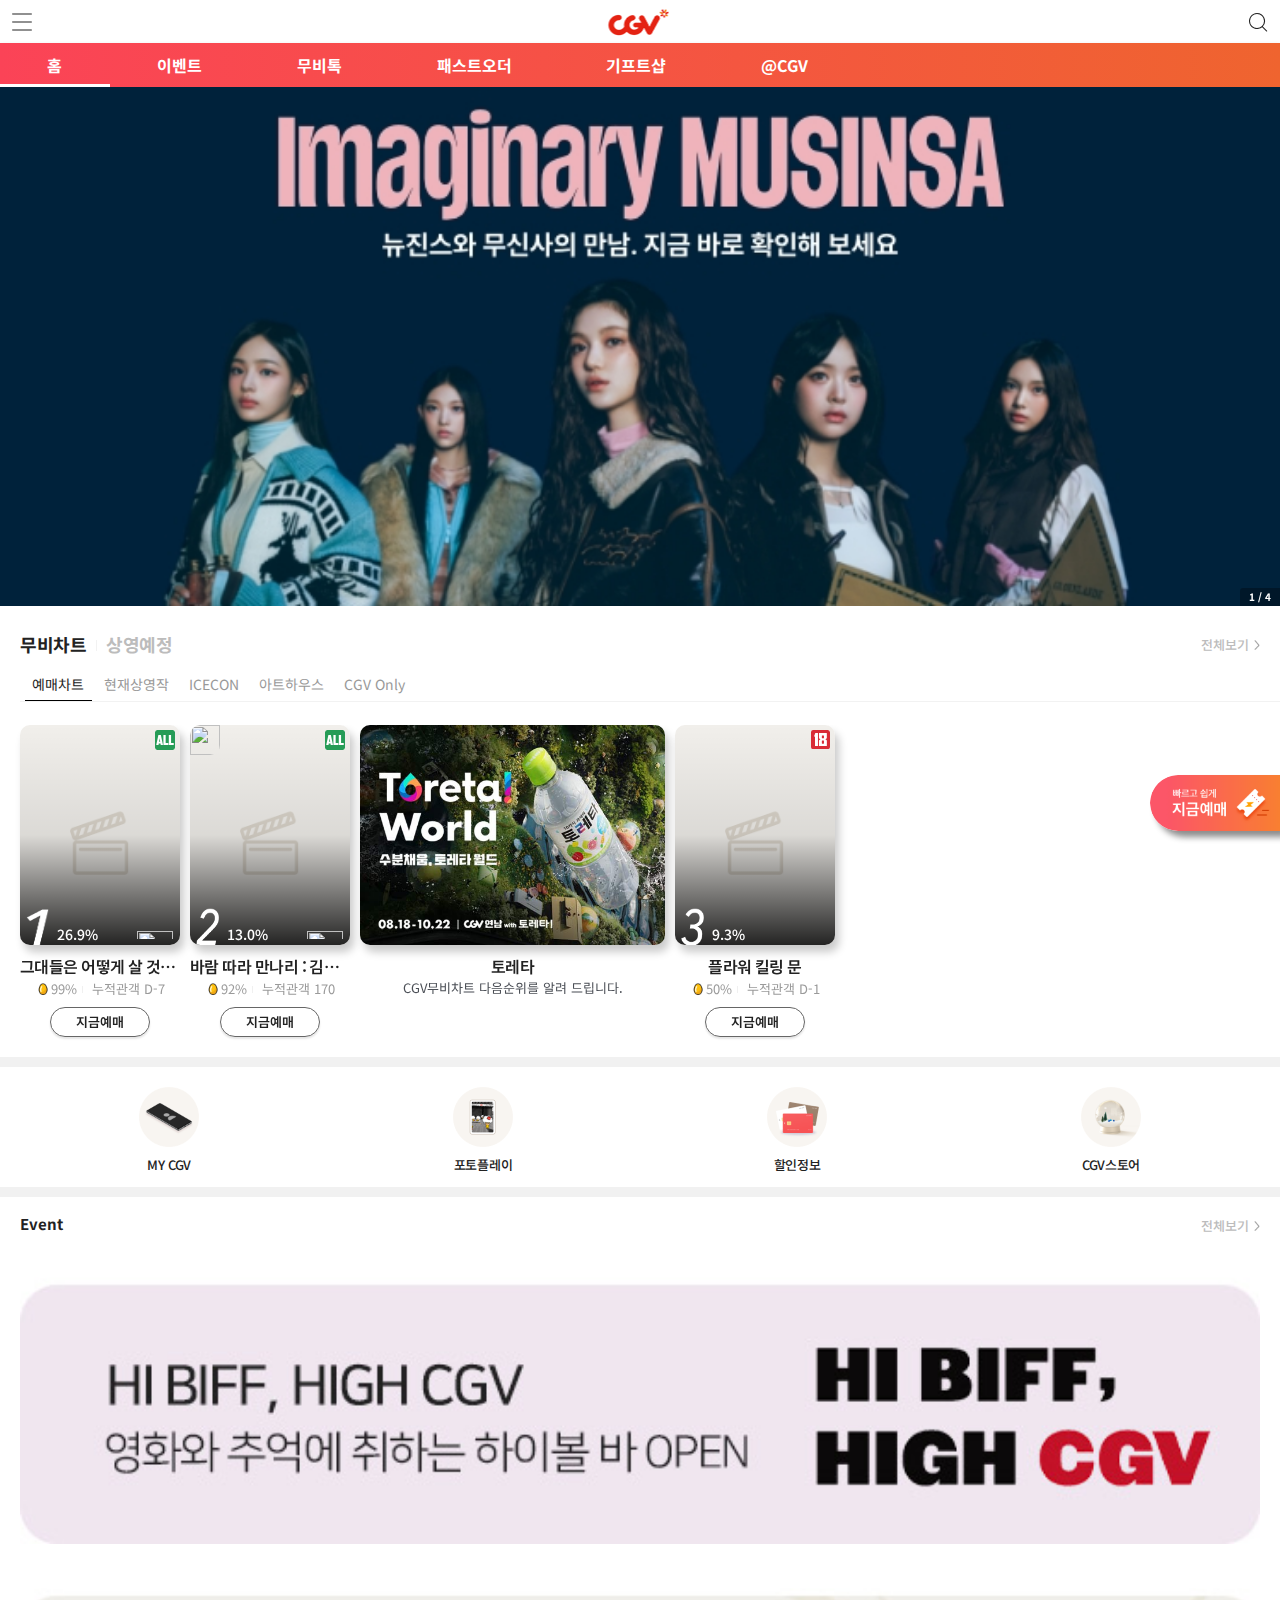
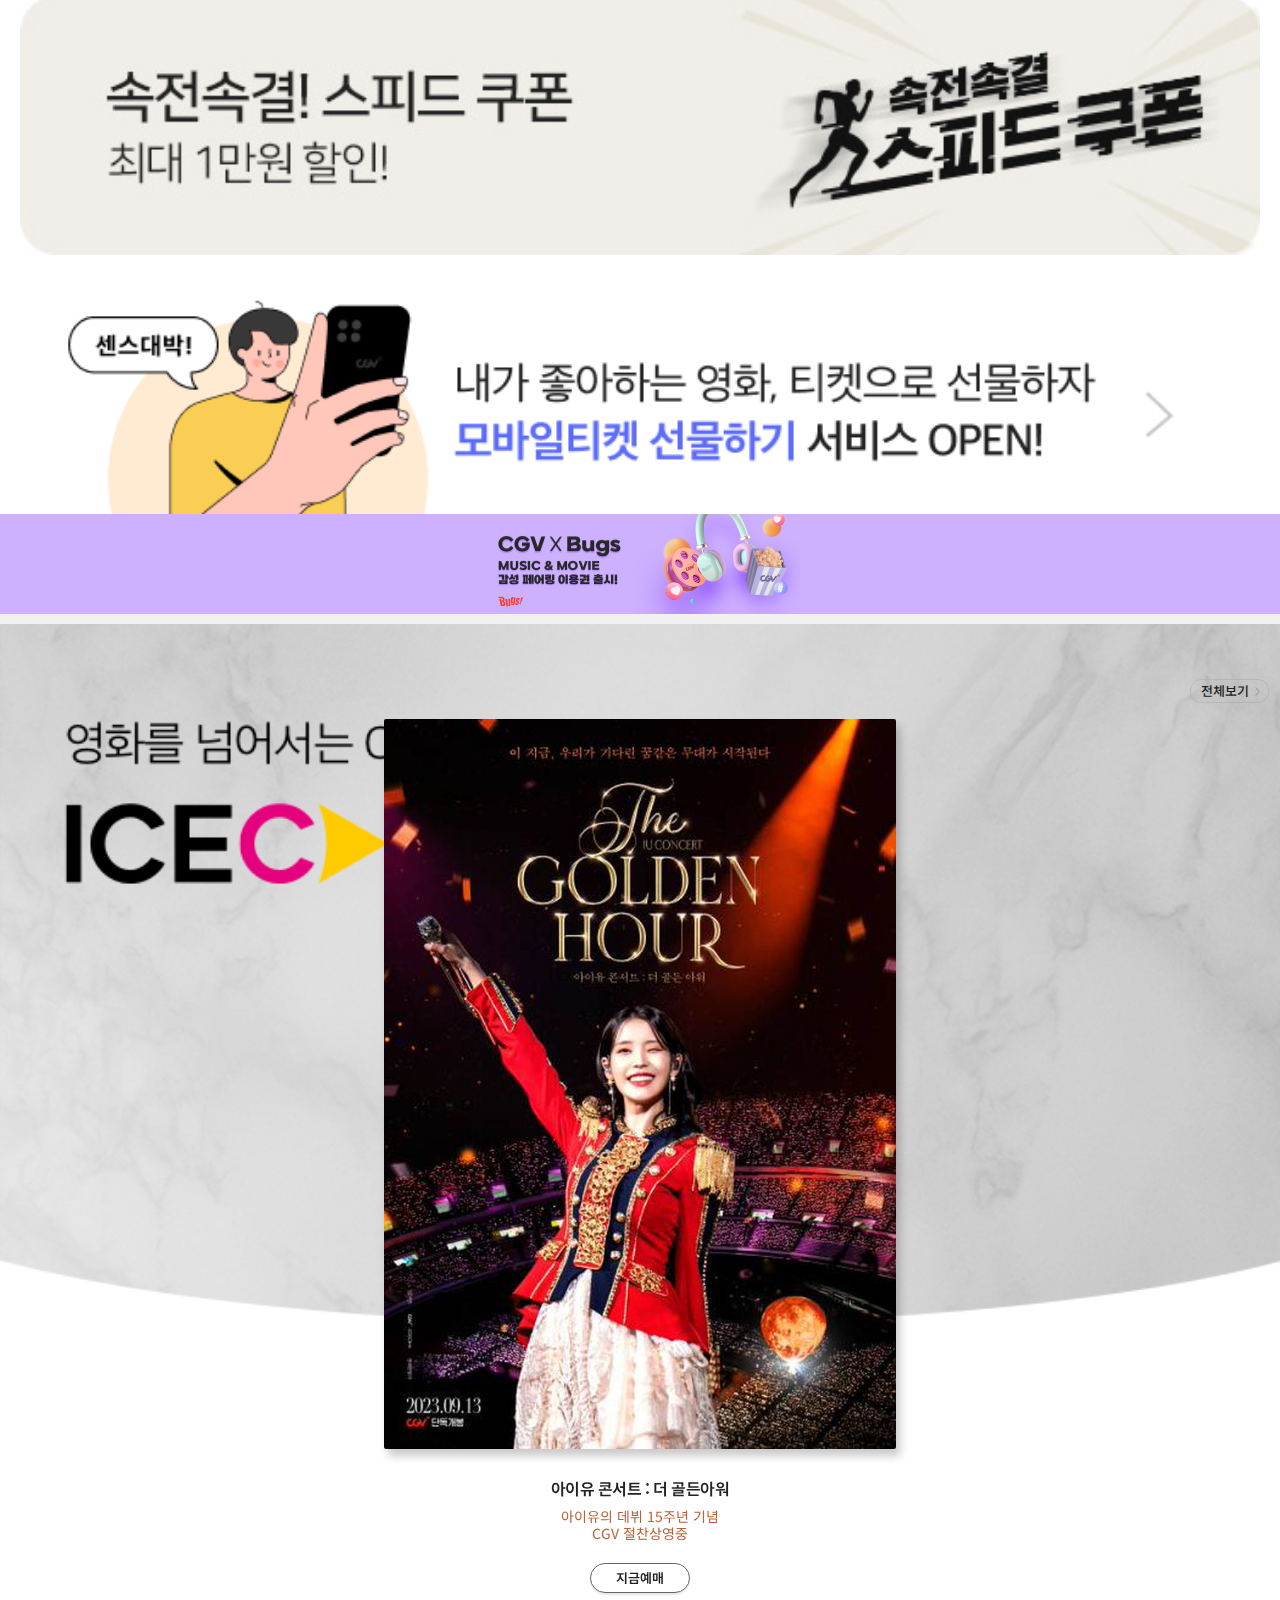
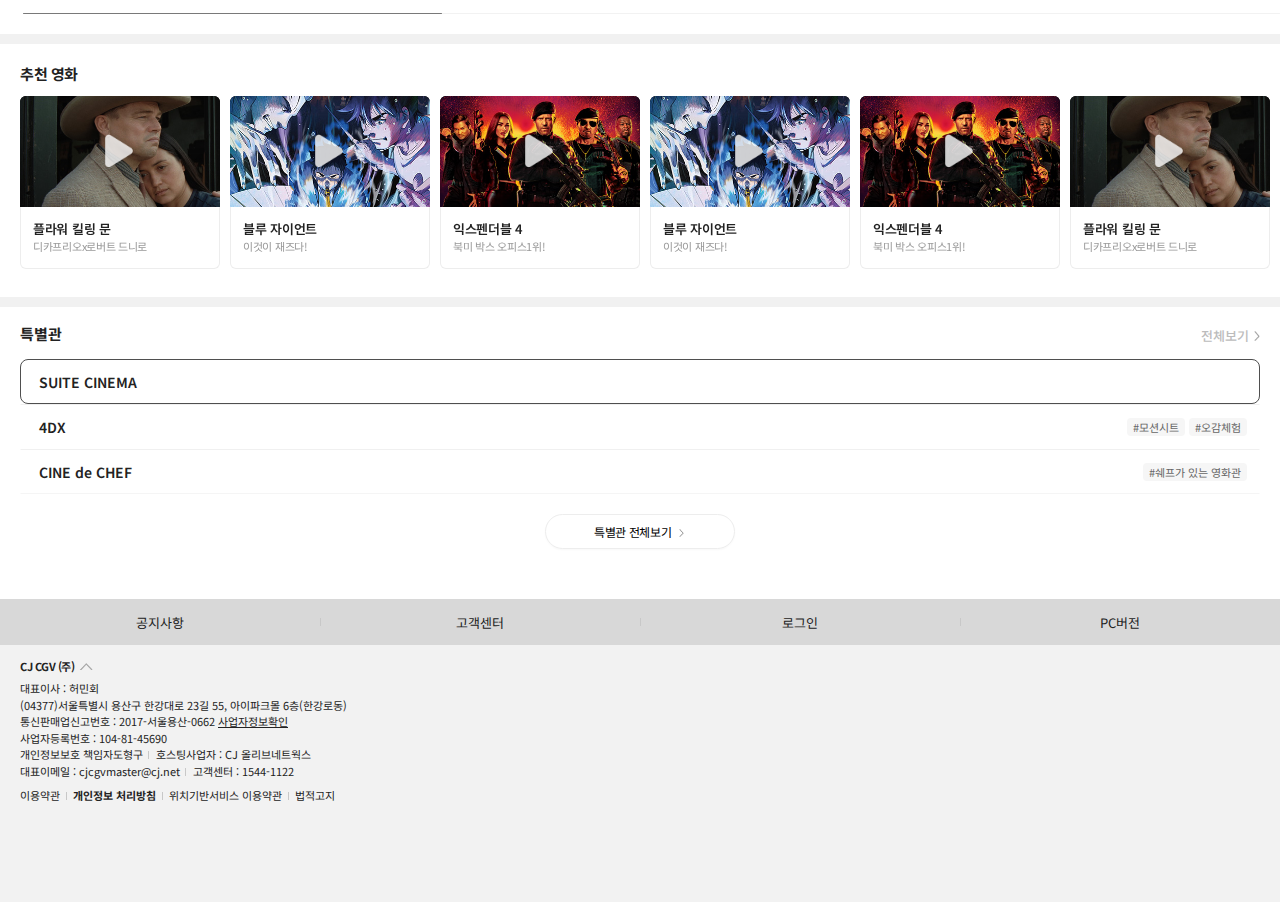
==== index.html @ 438e83b3 "first commit" ====
<!DOCTYPE html>
<html lang="ko">
<head>
  <meta charset="UTF-8">
  <meta name="viewport" content="width=device-width, initial-scale=1.0">
  <title>CGV Mobile</title>
  <link rel="stylesheet" href="./assets/css/style.css">
  <!-- 스와이퍼 -->
  <link rel="stylesheet" href="https://cdn.jsdelivr.net/npm/swiper@10/swiper-bundle.min.css" />
  <script src="https://cdn.jsdelivr.net/npm/swiper@10/swiper-bundle.min.js"></script>

  <!-- 제이쿼리 -->
  <script src="https://code.jquery.com/jquery-3.6.0.min.js"></script>

  <script defer src="./assets/js/main.js"></script>
  <script defer src="./assets/js/data.js"></script>
</head>

<body>
  <header class="header">
    <div class="header-top">
      <h1 class="logo">
        <span class="blind">로고</span>
        <a href="" class="logo-box">
          <div class="logo-img"></div>
        </a>
      </h1>

      <div class="header-icon-wrap">
        <a href="">
          <i class="ic-menu"></i>
        </a>
        <a href="">
          <i class="ic-search"></i>
        </a>
      </div>

    </div>

    <div class="header-bottom">
      <nav class="nav">
        <ul class="nav-list">
          <li class="nav-item on">
            <a href="">홈</a>
          </li>
          <li class="nav-item">
            <a href="">이벤트</a>
          </li>
          <li class="nav-item">
            <a href="">무비톡</a>
          </li>
          <li class="nav-item">
            <a href="">패스트오더</a>
          </li>
          <li class="nav-item">
            <a href="">기프트샵</a>
          </li>
          <li class="nav-item">
            <a href="">@CGV</a>
          </li>
        </ul>
      </nav>
    </div>

    <div class="menu">
      <div class="menu-header">
        <h1 class="logo-wrap">
          <span class="blind">팝업메뉴 로고</span>
          <a href="/">
            <i class="popLogo"></i>
          </a>
        </h1>
        <button class="close">
          <span class="blind">메뉴창 닫기</span>
          <i class="closeBtn"></i>
        </button>
      </div>

      <div class="popup-content-container">
        <ul class="popup-nav-list">
          <li class="popup-nav-item">
            <a href="">
              <img src="./assets/images/pop-nav1.png" alt="">
              <span>예매하기</span>
            </a>
          </li>
          <li class="popup-nav-item">
            <a href="">
              <img src="./assets/images/pop-nav2.png" alt="">
              <span>상영스케줄</span>
            </a>
          </li>
          <li class="popup-nav-item">
            <a href="">
              <img src="./assets/images/pop-nav3.png" alt="">
              <span>패스트오더</span>
            </a>
          </li>
          <li class="popup-nav-item">
            <a href="">
              <img src="./assets/images/pop-nav4.png" alt="">
              <span>모바일티켓</span>
            </a>
          </li>
        </ul>

        <div class="swiper popUp-ad">
          <ul class="swiper-wrapper">
            <li class="swiper-slide">
              <a href="" class="ad1">
                <img src="./assets/images/pop-ad1.jpg" alt="">
              </a>
            </li>
            <li class="swiper-slide">
              <a href="" class="ad2">
                <img src="./assets/images/pop-ad2.jpg" alt="">
              </a>
            </li>
            <li class="swiper-slide">
              <a href="" class="ad3">
                <img src="./assets/images/pop-ad3.jpg" alt="">
              </a>
            </li>
            <li class="swiper-slide">
              <a href="" class="ad4">
                <img src="./assets/images/pop-ad4.jpg" alt="">
              </a>
            </li>
          </ul>
          <div class="swiper-pagination"></div>
        </div>

        <div class="content-container service">
          <h2 class="content-title">서비스</h2>
          <ul class="content-list">
            <li class="content-item">
              <a href="">
                <p>통합검색</p>
              </a>
            </li>
            <li class="content-item">
              <a href="">
                <p>영화</p>
              </a>
            </li>
            <li class="content-item">
              <a href="">
                <p>영화관 찾기</p>
              </a>
            </li>
            <li class="content-item">
              <a href="">
                <p>특별관</p>
              </a>
            </li>
            <li class="content-item">
              <a href="">
                <p>이벤트</p>
              </a>
            </li>
            <li class="content-item">
              <a href="">
                <p>기프트샵</p>
              </a>
            </li>
            <li class="content-item">
              <a href="">
                <p>포토플레이</p>
              </a>
            </li>
            <li class="content-item">
              <a href="">
                <p>클럽서비스</p>
              </a>
            </li>
            <li class="content-item">
              <a href="">
                <p>MOINTS</p>
              </a>
            </li>
            <li class="content-item">
              <a href="">
                <p>무비로그</p>
              </a>
            </li>
            <li class="content-item">
              <a href="">
                <p>My CGV</p>
              </a>
            </li>
          </ul>
        </div>

        <div class="content-container customer">
          <h2 class="content-title">고객문의</h2>
          <ul class="content-list">
            <li class="content-item">
              <a href="">
                <p>고객센터</p>
              </a>
            </li>
            <li class="content-item">
              <a href="">
                <p>상담톡</p>
              </a>
            </li>
            <li class="content-item content-dc">
              <a href="">
                <p>할인정보</p>
              </a>
            </li>
            <li class="content-item">
              <a href="">
                <p>단체/대관문의</p>
              </a>
            </li>

          </ul>
        </div>

        <div class="menu-footer">
          <ul class="menu-foo-list">
            <li class="menu-foo-item">
              <a href="">
                <i class="insta"></i>
              </a>
            </li>
            <li class="menu-foo-item">
              <a href="">
                <i class="facebook"></i>
              </a>
            </li>
            <li class="menu-foo-item">
              <a href="">
                <i class="youtube"></i>
              </a>
            </li>
            <li class="menu-foo-item">
              <a href="">
                <i class="kakaotalk"></i>
              </a>
            </li>
          </ul>

          <a href="" class="menu-fooLogin">
            <span>로그인</span>
          </a>
        </div>
      </div>


    </div>
  </header>

  <main class="main">

    <div class="visual-group">
      <div class="swiper visualSwiper">
        <!-- Additional required wrapper -->
        <div class="swiper-wrapper">
          <!-- Slides -->
          <div class="swiper-slide">
            <a href="" class="visual-link">
              <img src="./assets/images/visual1.jpg" alt="">
            </a>
          </div>
          <div class="swiper-slide">
            <a href="" class="visual-link">
              <img src="./assets/images/visual2.jpg" alt="">
            </a>
          </div>
          <div class="swiper-slide">
            <a href="" class="visual-link">
              <img src="./assets/images/visual3.jpg" alt="">
            </a>
          </div>
          <div class="swiper-slide">
            <a href="" class="visual-link">
              <img src="./assets/images/visual4.jpg" alt="">
            </a>
          </div>

        </div>
        <div class="swiper-pagination"></div>

      </div>
    </div>

    <section class="sc-chart">
      <h2 class="chart-title">
        <div class="title-wrap">
          <div data-container="#container-movie" class="name active">무비차트</div>
          <div data-container="#container-soon" class="name comingsoon">상영예정</div>
        </div>

        <div class="all-view">
          <a href="">전체보기</a>
        </div>
      </h2>

      <div class="chart-container">
        <!-- 무비차트  -->
        <div id="container-movie" class="container-chart active">
          <div class="hash-group">
            <ul class="hash-list">
              <li data-list="booking" class="hash-item active">
                <a href="">예매차트</a>
              </li>
              <li data-list="current" class="hash-item">
                <a href="">현재상영작</a>
              </li>
              <li data-list="iceCon"  class="hash-item">
                <a href="">ICECON</a>
              </li>
              <li data-list="artHouse" class="hash-item">
                <a href="">아트하우스</a>
              </li>
              <li data-list="cgvOnly" class="hash-item">
                <a href="">CGV Only</a>
              </li>
            </ul>
          </div>

          <div class="swiper content-group">
            <ul id="booking" class="swiper-wrapper content-list active">
              <li class="swiper-slide content-item">
                <div class="movie-poster">
                  <a href="">
                    <div class="onlyage-wrap">
                      <div class="only-box">
                        <img src="./assets/images/only.png" alt="">
                      </div>
                      <div class="screen-type">
                        <img src="./assets/images/screentype2.png" alt="">
                      </div>
                      <i class="age ageAll">
                        <span class="blind">
                          12세관람가
                        </span>
                      </i>
                    </div>

                    <img src="./assets/images/movie4.jpg" alt="">

                    <span class="ranking">
                      <span class="rank-img">
                        <img src="./assets/images/ranknum1.png" alt="">
                      </span>
                      <span class="per">5.7%</span>
                    </span>
                  </a>
                </div>
                <p class="movie-title">
                  그대들은 어떻게 살 것인가
                </p>
                <div class="accrue-wrap">
                  <div class="egg-box">
                    <span class="egg-state">81%</span>
                  </div>
                  <span class="accrue">
                    <span class="accrue-num">1,743</span>
                  </span>
                </div>
                <div class="reserve-btnBox">
                  <a href="">지금예매</a>
                </div>
              </li>
              <li class="swiper-slide content-item">
                <div class="movie-poster">
                  <a href="">
                    <div class="onlyage-wrap">
                      <div class="only-box">
                        <img src="./assets/images/only.png" alt="">
                      </div>
                      <div class="screen-type">
                        <img src="./assets/images/screentype2.png" alt="">
                      </div>
                      <i class="age ageAll">
                        <span class="blind">
                          12세관람가
                        </span>
                      </i>
                    </div>
                    <img src="./assets/images/movie1.jpg" alt="">
                    <span class="ranking">
                      <span class="per">5.7%</span>
                    </span>
                  </a>
                </div>
                <p class="movie-title">
                  크리에이터
                </p>
                <div class="accrue-wrap">
                  <div class="egg-box">
                    <span class="egg-state">81%</span>
                  </div>
                  <span class="accrue">
                    <span class="accrue-num">1,743</span>
                  </span>
                </div>
                <div class="reserve-btnBox">
                  <a href="">지금예매</a>
                </div>
              </li>
              <li class="swiper-slide content-ad">
                <div class="con-img-wrap">
                  <a href="">
                    <img src="./assets/images/chart-ad1.jpg" alt="">
                  </a>
                </div>
                <strong>토레타</strong>
                <span>CGV무비차트 다음순위를 알려 드립니다.</span>
              </li>
              <li class="swiper-slide content-item">
                <div class="movie-poster">
                  <a href="">
                    <div class="onlyage-wrap">
                      <div class="only-box">
                        <img src="./assets/images/only.png" alt="">
                      </div>
                      <div class="screen-type">
                        <img src="./assets/images/screentype2.png" alt="">
                      </div>
                      <i class="age age12">
                        <span class="blind">
                          12세관람가
                        </span>
                      </i>
                    </div>
                    <img src="./assets/images/movie2.jpg" alt="">
                    <span class="ranking">
                      <span class="per">23.2%</span>
                    </span>
                  </a>
                </div>
                <p class="movie-title">
                  여름을 향한 터널, 이별의 출구
                </p>
                <div class="accrue-wrap">
                  <div class="egg-box">
                    <span class="egg-state">88%</span>
                  </div>
                  <span class="accrue">
                    <span class="accrue-num">8.9만</span>
                  </span>
                </div>
                <div class="reserve-btnBox">
                  <a href="">지금예매</a>
                </div>
              </li>
              <li class="swiper-slide content-item">
                <div class="movie-poster">
                  <a href="">
                    <div class="onlyage-wrap">
                      <div class="only-box">
                        <img src="./assets/images/only.png" alt="">
                      </div>
                      <div class="screen-type">
                        <img src="./assets/images/screentype2.png" alt="">
                      </div>
                      <i class="age ageAll">
                        <span class="blind">
                          전체관람가
                        </span>
                      </i>
                    </div>
                    <img src="./assets/images/movie4.jpg" alt="">
                    <span class="ranking">
                      <span class="per">5.7%</span>
                    </span>
                  </a>
                </div>
                <p class="movie-title">
                  그대들은 어떻게 살 것인가
                </p>
                <div class="accrue-wrap">
                  <div class="egg-box">
                    <span class="egg-state">81%</span>
                  </div>
                  <span class="accrue">
                    <span class="accrue-num">1,743</span>
                  </span>
                </div>
                <div class="reserve-btnBox">
                  <a href="">지금예매</a>
                </div>
              </li>
              <li class="swiper-slide content-ad">
                <div class="con-img-wrap">
                  <a href="">
                    <img src="./assets/images/chart-ad2.jpg" alt="">
                  </a>
                </div>
                <strong>블루 자이언트</strong>
                <span>CGV무비차트 다음순위를 알려 드립니다.</span>
              </li>
            </ul>
            <!-- <ul id="current" class="swiper-wrapper content-list">
              <li class="swiper-slide content-item">
                <div class="movie-poster">
                  <a href="">
                    <div class="onlyage-wrap">
                      <div class="only-box">
                        <img src="./assets/images/only.png" alt="">
                      </div>
                      <div class="screen-type">
                        <img src="./assets/images/screentype2.png" alt="">
                      </div>
                      <i class="age age12">
                        <span class="blind">
                          12세관람가
                        </span>
                      </i>
                    </div>
                    <img src="./assets/images/movie1.jpg" alt="">
                    <span class="ranking">
                      <span class="per">33.2%</span>
                    </span>
                  </a>
                </div>
                <p class="movie-title">
                  크리에이터
                </p>
                <div class="accrue-wrap">
                  <div class="egg-box">
                    <span class="egg-state">81%</span>
                  </div>
                  <span class="accrue">
                    <span class="accrue-num">1,743</span>
                  </span>
                </div>
                <div class="reserve-btnBox">
                  <a href="">지금예매</a>
                </div>
              </li>
              <li class="swiper-slide content-item">
                <div class="movie-poster">
                  <a href="">
                    <div class="onlyage-wrap">
                      <div class="only-box">
                        <img src="./assets/images/only.png" alt="">
                      </div>
                      <div class="screen-type">
                        <img src="./assets/images/screentype2.png" alt="">
                      </div>
                      <i class="age age12">
                        <span class="blind">
                          12세관람가
                        </span>
                      </i>
                    </div>
                    <img src="./assets/images/movie2.jpg" alt="">
                    <span class="ranking">
                      <span class="per">23.2%</span>
                    </span>
                  </a>
                </div>
                <p class="movie-title">
                  여름을 향한 터널, 이별의 출구
                </p>
                <div class="accrue-wrap">
                  <div class="egg-box">
                    <span class="egg-state">88%</span>
                  </div>
                  <span class="accrue">
                    <span class="accrue-num">8.9만</span>
                  </span>
                </div>
                <div class="reserve-btnBox">
                  <a href="">지금예매</a>
                </div>
              </li>
              <li class="swiper-slide content-item">
                <div class="movie-poster">
                  <a href="">
                    <div class="onlyage-wrap">
                      <div class="only-box">
                        <img src="./assets/images/only.png" alt="">
                      </div>
                      <div class="screen-type">
                        <img src="./assets/images/screentype1.png" alt="">
                      </div>
                      <i class="age age18">
                        <span class="blind">
                          18세관람가
                        </span>
                      </i>
                    </div>
                    <img src="./assets/images/movie3.jpg" alt="">
                    <span class="ranking">
                      <span class="per">10.2%</span>
                    </span>
                  </a>
                </div>
                <p class="movie-title">
                  익스펜더블 4
                </p>
                <div class="accrue-wrap">
                  <div class="egg-box">
                    <span class="egg-state">81%</span>
                  </div>
                  <span class="accrue">
                    <span class="accrue-num">590</span>
                  </span>
                </div>
                <div class="reserve-btnBox">
                  <a href="">지금예매</a>
                </div>
              </li>
              <li class="swiper-slide content-item">
                <div class="movie-poster">
                  <a href="">
                    <div class="onlyage-wrap">
                      <div class="only-box">
                        <img src="./assets/images/only.png" alt="">
                      </div>
                      <div class="screen-type">
                        <img src="./assets/images/screentype2.png" alt="">
                      </div>
                      <i class="age ageAll">
                        <span class="blind">
                          12세관람가
                        </span>
                      </i>
                    </div>
                    <img src="./assets/images/movie4.jpg" alt="">
                    <span class="ranking">
                      <span class="per">5.7%</span>
                    </span>
                  </a>
                </div>
                <p class="movie-title">
                  그대들은 어떻게 살 것인가
                </p>
                <div class="accrue-wrap">
                  <div class="egg-box">
                    <span class="egg-state">81%</span>
                  </div>
                  <span class="accrue">
                    <span class="accrue-num">1,743</span>
                  </span>
                </div>
                <div class="reserve-btnBox">
                  <a href="">지금예매</a>
                </div>
              </li>
              <li class="swiper-slide content-item">
                <div class="movie-poster">
                  <a href="">
                    <div class="onlyage-wrap">
                      <div class="only-box">
                        <img src="./assets/images/only.png" alt="">
                      </div>
                      <div class="screen-type">
                        <img src="./assets/images/screentype2.png" alt="">
                      </div>
                      <i class="age age12">
                        <span class="blind">
                          12세관람가
                        </span>
                      </i>
                    </div>
                    <img src="./assets/images/movie1.jpg" alt="">
                    <span class="ranking">
                      <span class="per">33.2%</span>
                    </span>
                  </a>
                </div>
                <p class="movie-title">
                  크리에이터
                </p>
                <div class="accrue-wrap">
                  <div class="egg-box">
                    <span class="egg-state">81%</span>
                  </div>
                  <span class="accrue">
                    <span class="accrue-num">1,743</span>
                  </span>
                </div>
                <div class="reserve-btnBox">
                  <a href="">지금예매</a>
                </div>
              </li>
            </ul> -->
          </div>
        </div>

        <!-- 상영예정 -->
        <div id="container-soon" class="container-soon">
          <div class="hash-group">
            <ul class="hash-list">
              <li data-list="#opening" class="hash-item active">
                <a href="">개봉일순</a>
              </li>
              <li data-list="#booking-rate" class="hash-item">
                <a href="">예매율순</a>
              </li>
            </ul>
          </div>
          <div class="content-group">
            <ul id="opening" class="content-list active">

              <li class="content-ad">
                <div class="con-img-wrap">
                  <a href="">
                    <img src="./assets/images/opening1.jpg" alt="">
                  </a>
                </div>
                <strong>
                  <오픈 더 도어>
                </strong>
                <span>
                  7년 전, 한인 세탁소 살인 사건 들어봤어?
                  <br>
                  목격자도 범인도 없던 그 사건 말이야"
                </span>
              </li>
              <li class="content-item">
                <div class="movie-poster">
                  <a href="">
                    <div class="onlyage-wrap">
                      <div class="only-box">
                        <img src="./assets/images/only.png" alt="">
                      </div>
                      <div class="screen-type">
                        <img src="./assets/images/screentype2.png" alt="">
                      </div>
                      <i class="age age12">
                        <span class="blind">
                          12세관람가
                        </span>
                      </i>
                    </div>
                    <img src="./assets/images/movie5.jpg" alt="">
                    <span class="ranking">
                      <span class="per">0.4%</span>
                    </span>
                  </a>
                </div>
                <p class="movie-title">
                  블루 자이언트
                </p>
                <div class="accrue-group">
                  <div class="egg-wrap">
                    <div class="egg-box">
                      <span class="egg-state">81%</span>
                    </div>
                  </div>
                  <span class="accrue">
                    <span class="accrue-num dDay">D-5</span>
                  </span>
                </div>
                <div class="reserve-btnBox">
                  <a href="">지금예매</a>
                </div>
              </li>
            </ul>
            <ul id="booking-rate" class="content-list">
              <li class="content-item">
                <div class="movie-poster">
                  <a href="">
                    <div class="onlyage-wrap">
                      <div class="only-box">
                        <img src="./assets/images/only.png" alt="">
                      </div>
                      <div class="screen-type">
                        <img src="./assets/images/screentype2.png" alt="">
                      </div>
                      <i class="age age12">
                        <span class="blind">
                          12세관람가
                        </span>
                      </i>
                    </div>
                    <img src="./assets/images/movie1.jpg" alt="">
                    <span class="ranking">
                      <span class="per">33.2%</span>
                    </span>
                  </a>
                </div>
                <p class="movie-title">
                  크리에이터
                </p>
                <div class="accrue-wrap">
                  <div class="egg-box">
                    <span class="egg-state">81%</span>
                  </div>
                  <span class="accrue">
                    <span class="accrue-num">1,743</span>
                  </span>
                </div>
                <div class="reserve-btnBox">
                  <a href="">지금예매</a>
                </div>
              </li>
              <li class="content-item">
                <div class="movie-poster">
                  <a href="">
                    <div class="onlyage-wrap">
                      <div class="only-box">
                        <img src="./assets/images/only.png" alt="">
                      </div>
                      <div class="screen-type">
                        <img src="./assets/images/screentype2.png" alt="">
                      </div>
                      <i class="age age12">
                        <span class="blind">
                          12세관람가
                        </span>
                      </i>
                    </div>
                    <img src="./assets/images/movie2.jpg" alt="">
                    <span class="ranking">
                      <span class="per">23.2%</span>
                    </span>
                  </a>
                </div>
                <p class="movie-title">
                  여름을 향한 터널, 이별의 출구
                </p>
                <div class="accrue-wrap">
                  <div class="egg-box">
                    <span class="egg-state">88%</span>
                  </div>
                  <span class="accrue">
                    <span class="accrue-num">8.9만</span>
                  </span>
                </div>
                <div class="reserve-btnBox">
                  <a href="">지금예매</a>
                </div>
              </li>
              <li class="content-item">
                <div class="movie-poster">
                  <a href="">
                    <div class="onlyage-wrap">
                      <div class="only-box">
                        <img src="./assets/images/only.png" alt="">
                      </div>
                      <div class="screen-type">
                        <img src="./assets/images/screentype1.png" alt="">
                      </div>
                      <i class="age age18">
                        <span class="blind">
                          18세관람가
                        </span>
                      </i>
                    </div>
                    <img src="./assets/images/movie3.jpg" alt="">
                    <span class="ranking">
                      <span class="per">10.2%</span>
                    </span>
                  </a>
                </div>
                <p class="movie-title">
                  익스펜더블 4
                </p>
                <div class="accrue-wrap">
                  <div class="egg-box">
                    <span class="egg-state">81%</span>
                  </div>
                  <span class="accrue">
                    <span class="accrue-num">590</span>
                  </span>
                </div>
                <div class="reserve-btnBox">
                  <a href="">지금예매</a>
                </div>
              </li>
              <li class="content-item">
                <div class="movie-poster">
                  <a href="">
                    <div class="onlyage-wrap">
                      <div class="only-box">
                        <img src="./assets/images/only.png" alt="">
                      </div>
                      <div class="screen-type">
                        <img src="./assets/images/screentype2.png" alt="">
                      </div>
                      <i class="age ageAll">
                        <span class="blind">
                          12세관람가
                        </span>
                      </i>
                    </div>
                    <img src="./assets/images/movie4.jpg" alt="">
                    <span class="ranking">
                      <span class="per">5.7%</span>
                    </span>
                  </a>
                </div>
                <p class="movie-title">
                  그대들은 어떻게 살 것인가
                </p>
                <div class="accrue-wrap">
                  <div class="egg-box">
                    <span class="egg-state">81%</span>
                  </div>
                  <span class="accrue">
                    <span class="accrue-num">1,743</span>
                  </span>
                </div>
                <div class="reserve-btnBox">
                  <a href="">지금예매</a>
                </div>
              </li>
              <li class="content-item">
                <div class="movie-poster">
                  <a href="">
                    <div class="onlyage-wrap">
                      <div class="only-box">
                        <img src="./assets/images/only.png" alt="">
                      </div>
                      <div class="screen-type">
                        <img src="./assets/images/screentype2.png" alt="">
                      </div>
                      <i class="age age12">
                        <span class="blind">
                          12세관람가
                        </span>
                      </i>
                    </div>
                    <img src="./assets/images/movie1.jpg" alt="">
                    <span class="ranking">
                      <span class="per">33.2%</span>
                    </span>
                  </a>
                </div>
                <p class="movie-title">
                  크리에이터
                </p>
                <div class="accrue-wrap">
                  <div class="egg-box">
                    <span class="egg-state">81%</span>
                  </div>
                  <span class="accrue">
                    <span class="accrue-num">1,743</span>
                  </span>
                </div>
                <div class="reserve-btnBox">
                  <a href="">지금예매</a>
                </div>
              </li>
            </ul>
          </div>
        </div>

      </div>


    </section>

    <section class="sc-menu">
      <ul class="menu-wrap">
        <li data-text="MY CGV" class="menu-list">
          <a href="" class="menu-item">
            <div class="img-box">
              <img src="./assets/images/my-cgv.png" alt="">
            </div>
          </a>
        </li>
        <li data-text="포토플레이" class="menu-list">
          <a href="" class="menu-item">
            <div class="img-box">
              <img src="./assets/images/photo-play.png" alt="">
            </div>
          </a>
        </li>
        <li data-text="할인정보" class="menu-list">
          <a href="" class="menu-item">
            <div class="img-box">
              <img src="./assets/images/DC-info.png" alt="">
            </div>
          </a>
        </li>
        <li data-text="CGV스토어" class="menu-list">
          <a href="" class="menu-item">
            <div class="img-box">
              <img src="./assets/images/cgv-store.png" alt="">
            </div>
          </a>
        </li>
      </ul>
    </section>

    <section class="sc-event">
      <h2 class="event-title">
        Event
        <div class="all-view">
          <a href="">전체보기</a>
        </div>
      </h2>

      <div class="banners">
        <a href="">
          <img src="./assets/images/eventbanner1.jpg" alt="">
        </a>
        <a href="">
          <img src="./assets/images/eventbanner2.jpg" alt="">
        </a>
      </div>
    </section>

    <article class="ad-wrap">
      <a href="">
        <img src="./assets/images/ad1.png" alt="">
      </a>
    </article>

    <article class="promotion-wrap">
      <a href="">
        <img src="./assets/images/promotion.jpg" alt="">
      </a>
    </article>

    <section class="sc-icecon">
      <div class="icecon-top">
        <div class="totalview-wrap">
          <a href="">
            전체보기
          </a>
        </div>
      </div>

      <div class="swiper iceSwiper">
        <ul class="swiper-wrapper">
          <li class="swiper-slide">
            <a href="">
              <div class="poster-wrap">
                <img src="./assets/images/icecon1.jpg" alt="">
              </div>

              <div class="text-group">
                <strong>아이유 콘서트 : 더 골든아워</strong>
                <span>
                  아이유의 데뷔 15주년 기념
                  <br>
                  CGV 절찬상영중
                </span>
              </div>
            </a>

            <div class="reserve-btnBox">
              <a href="">지금예매</a>
            </div>

          </li>

          <li class="swiper-slide">
            <a href="">
              <div class="poster-wrap">
                <img src="./assets/images/icecon2.jpg" alt="">
              </div>

              <div class="text-group">
                <strong>[사이다경제]금융 교육의 시작, 온 가족 경제독립</strong>
                <span>
                  모두가 선한 부자가 되기를 바라는 마음으로 강연을 진행합니다.
                </span>
              </div>
            </a>

            <div class="reserve-btnBox">
              <a href="">지금예매</a>
            </div>

          </li>

          <li class="swiper-slide">
            <a href="">
              <div class="poster-wrap">
                <img src="./assets/images/icecon3.jpg" alt="">
              </div>

              <div class="text-group">
                <strong>비더원 : 비퍼스트 더 무비</strong>
                <span>
                  일본 보이 그룹 비퍼스트 공연실황
                  <br>
                  SCREENX 국내 개봉!
                </span>
              </div>
            </a>

            <div class="reserve-btnBox">
              <a href="">지금예매</a>
            </div>

          </li>

        </ul>
        <div class="swiper-scrollbar"></div>
      </div>


    </section>

    <section class="swiper sc-recommend">
      <h2 class="recommend-title">
        추천 영화
      </h2>

      <ul class="swiper-wrapper recommend-list">
        <li class="swiper-slide recommend-item">
          <div class="recommend-content">
            <video src="" data-src="" controlslist="nodownload" preload="none" playsinline="" webkit-playsinline=""
              class="recommend-video">
              <source
                src="https://ad.cgv.co.kr/click/CGV/CGV_201401/mobile@201511_Web_Selection?ads_id=50257&amp;creative_id=74169&amp;click_id=94872&amp;content_series=&amp;event="
                type="video/mp4">
            </video>
            <img src="./assets/images/recommend1.jpg" alt="">
            <a href="" class="recommend-playBtn">
              재생
            </a>
          </div>

          <a href="" class="recommend-name">
            <strong>플라워 킬링 문</strong>
            <span>디카프리오x로버트 드니로</span>
          </a>
        </li>

        <li class="swiper-slide recommend-item">
          <div class="recommend-content">
            <video src="" data-src="" controlslist="nodownload" preload="none" playsinline="" webkit-playsinline=""
              class="recommend-video">
              <source
                src="https://ad.cgv.co.kr/click/CGV/CGV_201401/mobile@201511_Web_Selection?ads_id=50115&amp;creative_id=73647&amp;click_id=94308&amp;content_series=&amp;event="
                type="video/mp4">
            </video>
            <img src="./assets/images/recommend2.jpg" alt="">
            <a href="" class="recommend-playBtn">
              재생
            </a>
          </div>

          <a href="" class="recommend-name">
            <strong>블루 자이언트</strong>
            <span>이것이 재즈다!</span>
          </a>
        </li>

        <li class="swiper-slide recommend-item">
          <div class="recommend-content">
            <video src="" data-src="" controlslist="nodownload" preload="none" playsinline="" webkit-playsinline=""
              class="recommend-video">
              <source
                src="https://ad.cgv.co.kr/click/CGV/CGV_201401/mobile@201511_Web_Selection?ads_id=50201&amp;creative_id=74114&amp;click_id=94816&amp;content_series=&amp;event="
                type="video/mp4">
            </video>
            <img src="./assets/images/recommend3.jpg" alt="">
            <a href="" class="recommend-playBtn">
              재생
            </a>
          </div>

          <a href="" class="recommend-name">
            <strong>익스펜더블 4</strong>
            <span>북미 박스 오피스1위!</span>
          </a>
        </li>

        <li class="swiper-slide recommend-item">
          <div class="recommend-content">
            <video src="" data-src="" controlslist="nodownload" preload="none" playsinline="" webkit-playsinline=""
              class="recommend-video">
              <source
                src="https://ad.cgv.co.kr/click/CGV/CGV_201401/mobile@201511_Web_Selection?ads_id=50115&amp;creative_id=73647&amp;click_id=94308&amp;content_series=&amp;event="
                type="video/mp4">
            </video>
            <img src="./assets/images/recommend2.jpg" alt="">
            <a href="" class="recommend-playBtn">
              재생
            </a>
          </div>

          <a href="" class="recommend-name">
            <strong>블루 자이언트</strong>
            <span>이것이 재즈다!</span>
          </a>
        </li>

        <li class="swiper-slide recommend-item">
          <div class="recommend-content">
            <video src="" data-src="" controlslist="nodownload" preload="none" playsinline="" webkit-playsinline=""
              class="recommend-video">
              <source
                src="https://ad.cgv.co.kr/click/CGV/CGV_201401/mobile@201511_Web_Selection?ads_id=50201&amp;creative_id=74114&amp;click_id=94816&amp;content_series=&amp;event="
                type="video/mp4">
            </video>
            <img src="./assets/images/recommend3.jpg" alt="">
            <a href="" class="recommend-playBtn">
              재생
            </a>
          </div>

          <a href="" class="recommend-name">
            <strong>익스펜더블 4</strong>
            <span>북미 박스 오피스1위!</span>
          </a>
        </li>

        <li class="swiper-slide recommend-item">
          <div class="recommend-content">
            <video src="" data-src="" controlslist="nodownload" preload="none" playsinline="" webkit-playsinline=""
              class="recommend-video">
              <source
                src="https://ad.cgv.co.kr/click/CGV/CGV_201401/mobile@201511_Web_Selection?ads_id=50257&amp;creative_id=74169&amp;click_id=94872&amp;content_series=&amp;event="
                type="video/mp4">
            </video>
            <img src="./assets/images/recommend1.jpg" alt="">
            <a href="" class="recommend-playBtn">
              재생
            </a>
          </div>

          <a href="" class="recommend-name">
            <strong>플라워 킬링 문</strong>
            <span>디카프리오x로버트 드니로</span>
          </a>
        </li>
      </ul>
    </section>

    <section class="sc-special-cinema">
      <h2 class="special-title">
        특별관
        <div class="all-view">
          <a href="">전체보기</a>
        </div>
      </h2>

      <div class="cinema-info-group">
        <ul class="cinema-list accordion">

          <li class="cinema-item">
            <a href="" class="cinema-title active">
              <strong>SUITE CINEMA</strong>
              <div class="cinema-hash">
                <span>호텔 컨셉의 프리미엄관</span>
              </div>
            </a>

            <div class="cinema-imgbox">
              <a href="">
                <img src="./assets/images/cinema1.png" alt="">
              </a>
            </div>
          </li>

          <li class="cinema-item">
            <a href="" class="cinema-title">
              <strong>4DX</strong>
              <div class="cinema-hash">
                <span>모션시트</span>
                <span>오감체험</span>
              </div>
            </a>

            <div class="cinema-imgbox">
              <a href="">
                <img src="./assets/images/cinema2.png" alt="">
              </a>
            </div>
          </li>

          <li class="cinema-item">
            <a href="" class="cinema-title">
              <strong>CINE de CHEF</strong>
              <div class="cinema-hash">
                <span>쉐프가 있는 영화관</span>

              </div>
            </a>

            <div class="cinema-imgbox">
              <a href="">
                <img src="./assets/images/cinema3.png" alt="">
              </a>
            </div>
          </li>
        </ul>

        <div class="special-allview">
          <a href="">
            특별관 전체보기
          </a>
        </div>
      </div>
    </section>

    <!-- fix reserveBtn -->
    <!-- has-topBtn toggleClass추가 -->
    <div class="fix-reserve">
      <a href="" class="reserve-fix-img">
      </a>
    </div>

    <!-- fix topBtn-->
    <div class="fix-topBtn">
      <a href="">
        <img src="./assets/images/topBtn.png" alt="">
      </a>
    </div>

  </main>

  <footer class="footer">
    <div class="footer-top">
      <a href="" class="footer-notice">
        <span>공지사항</span>
      </a>
      <a href="" class="footer-center">
        <span>고객센터</span>
      </a>
      <a href="" class="footer-login">
        <span>로그인</span>
      </a>
      <a href="" class="footer-pc-version">
        <span>PC버전</span>
      </a>
    </div>


    <div class="footer-bottom">
      <div class="company-group">
        <div class="company-name">
          <a href="" class="name-box">
            <span>CJ CGV (주)</span>
          </a>
        </div>

        <div class="company-info">
          <p>대표이사 : 허민회</p>
          <p>(04377)서울특별시 용산구 한강대로 23길 55, 아이파크몰 6층(한강로동)</p>
          <p>통신판매업신고번호 : 2017-서울용산-0662
            <a href="">사업자정보확인</a>
          </p>
          <p>사업자등록번호 : 104-81-45690</p>
          <p>개인정보보호 책임자도형구
            <span>호스팅사업자 : CJ 올리브네트웍스</span>
          </p>
          <p>대표이메일 : cjcgvmaster@cj.net
            <span>고객센터 : 1544-1122</span>
          </p>
        </div>
      </div>

      <div class="footer-content">
        <a href="" class="">
          <p>이용약관</p>
        </a>
        <a href="" class="">
          <strong>개인정보 처리방침</strong>
        </a>
        <a href="" class="">
          <p>위치기반서비스 이용약관</p>
        </a>
        <a href="" class="">
          <p>법적고지</p>
        </a>
      </div>
    </div>

  </footer>
</body>

</html>
---- assets/css/style.css ----
@charset "UTF-8";
@import url("https://fonts.googleapis.com/css2?family=Noto+Sans+KR:wght@400;500;700&display=swap");
* {
  margin: 0;
  padding: 0;
  font: inherit;
  color: inherit;
}

*,
:after,
:before {
  -webkit-box-sizing: border-box;
          box-sizing: border-box;
  -ms-flex-negative: 0;
      flex-shrink: 0;
}

:root {
  -webkit-tap-highlight-color: transparent;
  -webkit-text-size-adjust: 100%;
  -moz-text-size-adjust: 100%;
   -ms-text-size-adjust: 100%;
       text-size-adjust: 100%;
  cursor: default;
  line-height: 1.5;
  overflow-wrap: break-word;
  -moz-tab-size: 4;
  -o-tab-size: 4;
     tab-size: 4;
}

html,
body {
  height: 100%;
}

img,
picture,
video,
canvas,
svg {
  display: block;
  max-width: 100%;
}

button {
  background: none;
  border: 0;
  cursor: pointer;
}

a {
  text-decoration: none;
}

table {
  border-collapse: collapse;
  border-spacing: 0;
}

fieldset {
  border: 0;
}

ul {
  list-style: none;
}

body {
  margin: 0;
  padding: 0;
  font-family: "Noto Sans KR", sans-serif;
  font-size: 14px;
  -webkit-text-size-adjust: none;
}

::-webkit-scrollbar {
  -webkit-appearance: none;
  display: none;
}

.blind {
  position: absolute;
  width: 1px;
  height: 1px;
  overflow: hidden;
  clip: rect(0, 0, 0, 0);
  margin: -1px;
}

.all-view {
  position: absolute;
  top: 0;
  right: 20px;
  height: 21px;
  font-weight: 500;
  font-size: 13px;
  color: #bcbcbc;
  line-height: 21px;
  text-align: right;
}
.all-view a {
  display: block;
}
.all-view a::after {
  content: "";
  display: inline-block;
  width: 6px;
  height: 10px;
  margin-left: 5px;
  margin-top: 3px;
  background: transparent url(../images/arrow.png) left top scroll no-repeat;
  background-size: 6px 10px;
}

.reserve-btnBox {
  padding: 10px 0;
  text-align: center;
}
.reserve-btnBox a {
  display: block;
  width: 100px;
  margin: 0 auto;
  font-weight: 600;
  font-size: 13px;
  line-height: 28px;
  color: #222;
  border: 1px solid #666;
  border-radius: 16px;
  -webkit-box-shadow: 0 2px 2px rgba(0, 0, 0, 0.1);
          box-shadow: 0 2px 2px rgba(0, 0, 0, 0.1);
}

.header .header-top {
  position: relative;
}
.header .header-top .logo {
  position: absolute;
  top: 50%;
  left: 50%;
  -webkit-transform: translate(-50%, -50%);
          transform: translate(-50%, -50%);
}
.header .header-top .logo .logo-box .logo-img {
  background: url(../images/sp-bg.png);
  background-size: 200px 200px;
  display: block;
  width: 77px;
  height: 44px;
  margin: 0 auto;
  background-position: left top;
}
.header .header-top .header-icon-wrap {
  display: -webkit-box;
  display: -ms-flexbox;
  display: flex;
  -webkit-box-pack: justify;
      -ms-flex-pack: justify;
          justify-content: space-between;
}
.header .header-top .header-icon-wrap a {
  position: relative;
  left: 0;
  top: 0;
  display: -webkit-box;
  display: -ms-flexbox;
  display: flex;
  -webkit-box-align: center;
      -ms-flex-align: center;
          align-items: center;
  -webkit-box-pack: center;
      -ms-flex-pack: center;
          justify-content: center;
  width: 43px;
  height: 43px;
  z-index: 1;
}
.header .header-top .header-icon-wrap a .ic-menu {
  display: inline-block;
  font-size: 0;
  line-height: 0;
  vertical-align: top;
  width: 22px;
  height: 22px;
  background: url(../images/menu.svg);
}
.header .header-top .header-icon-wrap .ic-search {
  display: inline-block;
  font-size: 0;
  line-height: 0;
  vertical-align: top;
  width: 22px;
  height: 22px;
  background: url(../images/search.svg);
}
.header .header-bottom {
  -webkit-box-shadow: 0 2px 4px 0 rgba(0, 0, 0, 0.18);
          box-shadow: 0 2px 4px 0 rgba(0, 0, 0, 0.18);
}
.header .header-bottom .nav {
  overflow: auto;
  background: -webkit-gradient(linear, right top, left top, from(#ef642f), to(#fb4357));
  background: linear-gradient(to left, #ef642f, #fb4357);
}
.header .header-bottom .nav .nav-list {
  display: -webkit-box;
  display: -ms-flexbox;
  display: flex;
  -webkit-box-align: center;
      -ms-flex-align: center;
          align-items: center;
}
.header .header-bottom .nav .nav-list .nav-item {
  height: 44px;
  padding: 0 3.7vw;
  font-size: 16px;
  font-weight: 700;
  color: #fff;
  line-height: 44px;
  text-align: center;
  vertical-align: middle;
}
.header .header-bottom .nav .nav-list .nav-item.on {
  border-bottom: 3px solid #fff;
}
.header .menu {
  position: fixed;
  top: 0;
  left: 0;
  width: 100%;
  height: 100%;
  padding-bottom: 0;
  background-color: #1f232b;
  -webkit-transform: translateX(-100%);
          transform: translateX(-100%);
  -webkit-transition: 0.3s;
  transition: 0.3s;
  opacity: 0;
  z-index: 999;
}
.header .menu .menu-header {
  display: -webkit-box;
  display: -ms-flexbox;
  display: flex;
  -webkit-box-align: center;
      -ms-flex-align: center;
          align-items: center;
  -webkit-box-pack: justify;
      -ms-flex-pack: justify;
          justify-content: space-between;
  min-height: 50px;
  padding: 12px 20px 13px;
  background-color: rgba(0, 0, 0, 0);
  background: -webkit-gradient(linear, left top, right top, color-stop(0, #fb4357), color-stop(41%, #f14f55), to(#ef642f));
  background: linear-gradient(to right, #fb4357 0, #f14f55 41%, #ef642f 100%);
  -webkit-box-sizing: border-box;
          box-sizing: border-box;
}
.header .menu .menu-header .logo-wrap a {
  display: block;
  width: 54px;
  height: 25px;
}
.header .menu .menu-header .logo-wrap a .popLogo {
  display: block;
  width: 100%;
  height: 100%;
  background: rgba(0, 0, 0, 0) url(../images/logo.svg) center/contain scroll no-repeat;
}
.header .menu .menu-header .close {
  width: 32px;
  height: 32px;
  font-size: 0;
  line-height: 0;
}
.header .menu .menu-header .close .closeBtn {
  display: block;
  width: 100%;
  height: 100%;
  background: rgba(0, 0, 0, 0) url(../images/closeBtn.svg) center/contain scroll no-repeat;
  background-size: 22px;
}
.header .menu.on {
  -webkit-transform: translateX(0);
          transform: translateX(0);
  opacity: 1;
}
.header .menu .popup-content-container {
  position: relative;
  height: calc(100% - 50px);
  overflow-y: auto;
  padding: 24px 20px 0;
  background-color: #1f232b;
  font-size: 16px;
}
.header .menu .popup-content-container .popup-nav-list {
  display: -webkit-box;
  display: -ms-flexbox;
  display: flex;
  -webkit-box-align: start;
      -ms-flex-align: start;
          align-items: flex-start;
  -webkit-box-pack: space-evenly;
      -ms-flex-pack: space-evenly;
          justify-content: space-evenly;
  gap: 7.733%;
}
.header .menu .popup-content-container .popup-nav-list .popup-nav-item {
  display: -webkit-inline-box;
  display: -ms-inline-flexbox;
  display: inline-flex;
}
.header .menu .popup-content-container .popup-nav-list .popup-nav-item a {
  display: -webkit-box;
  display: -ms-flexbox;
  display: flex;
  -webkit-box-align: center;
      -ms-flex-align: center;
          align-items: center;
  -webkit-box-orient: vertical;
  -webkit-box-direction: normal;
      -ms-flex-direction: column;
          flex-direction: column;
  position: relative;
}
.header .menu .popup-content-container .popup-nav-list .popup-nav-item a img {
  width: 40px;
  height: 40px;
}
.header .menu .popup-content-container .popup-nav-list .popup-nav-item a span {
  display: block;
  margin-top: 4px;
  font-size: 0.75em;
  font-style: normal;
  color: rgba(255, 255, 255, 0.6);
  line-height: 1.167em;
}
.header .menu .popup-content-container .popUp-ad {
  overflow: hidden;
  position: relative;
  width: 100%;
  height: 100px;
  margin-top: 25px;
}
.header .menu .popup-content-container .popUp-ad .swiper-wrapper {
  position: relative;
  width: 100%;
  height: 100%;
  z-index: 1;
  display: -webkit-box;
  display: -ms-flexbox;
  display: flex;
  -webkit-transition-property: -webkit-transform;
  transition-property: -webkit-transform;
  transition-property: transform;
  transition-property: transform, -webkit-transform;
  -webkit-box-sizing: content-box;
          box-sizing: content-box;
}
.header .menu .popup-content-container .popUp-ad .swiper-wrapper .swiper-slide {
  display: -webkit-box;
  display: -ms-flexbox;
  display: flex;
  -webkit-box-align: center;
      -ms-flex-align: center;
          align-items: center;
  -webkit-box-pack: center;
      -ms-flex-pack: center;
          justify-content: center;
  width: 390px;
  height: 100px;
}
.header .menu .popup-content-container .popUp-ad .swiper-wrapper .swiper-slide a {
  position: absolute;
  display: -webkit-box;
  display: -ms-flexbox;
  display: flex;
  top: 0;
  left: 0;
  width: 100%;
  height: 100%;
  overflow: hidden;
  color: #fff;
  font-size: 12px;
  background-color: #1f232b;
  border-radius: 6px;
}
.header .menu .popup-content-container .popUp-ad .swiper-wrapper .swiper-slide a.ad1 {
  background-color: #0A0C0B;
}
.header .menu .popup-content-container .popUp-ad .swiper-wrapper .swiper-slide a.ad2 {
  background-color: #F24050;
}
.header .menu .popup-content-container .popUp-ad .swiper-wrapper .swiper-slide a.ad3 {
  background-color: #03EBAF;
}
.header .menu .popup-content-container .popUp-ad .swiper-wrapper .swiper-slide a.ad4 {
  background-color: #082680;
}
.header .menu .popup-content-container .popUp-ad .swiper-wrapper .swiper-slide a img {
  width: 100%;
  height: 100%;
  -o-object-fit: contain;
  object-fit: contain;
}
.header .menu .popup-content-container .popUp-ad .swiper-pagination {
  display: block;
  left: auto;
  right: 0;
  bottom: auto;
  top: 0;
  width: 40px;
  padding: 4px;
  font-weight: 700;
  font-size: 0.625em;
  color: #fff;
  line-height: 1em;
  text-align: center;
  background-color: rgba(0, 0, 0, 0.3);
  border-radius: 0 0 0 6px;
}
.header .menu .popup-content-container .content-container {
  display: -webkit-box;
  display: -ms-flexbox;
  display: flex;
  -ms-flex-wrap: wrap;
      flex-wrap: wrap;
  overflow: hidden;
  margin: 15px 0 30px;
  border-radius: 6px;
}
.header .menu .popup-content-container .content-container h2 {
  width: 100%;
  margin-bottom: 14px;
  font-size: 1.125em;
  color: #fff;
  line-height: 1.222em;
}
.header .menu .popup-content-container .content-container .content-title {
  width: 100%;
  margin-bottom: 14px;
  font-size: 1.125em;
  color: #fff;
  line-height: 1.222em;
}
.header .menu .popup-content-container .content-container .content-list {
  display: grid;
  grid-template-columns: repeat(2, 1fr);
  grid-template-rows: repeat(6, 1fr);
  -webkit-box-flex: 1;
      -ms-flex: 1;
          flex: 1;
  border-radius: 6px;
  background-color: #2b2f37;
}
.header .menu .popup-content-container .content-container .content-list .content-item {
  display: -webkit-box;
  display: -ms-flexbox;
  display: flex;
  -webkit-box-align: center;
      -ms-flex-align: center;
          align-items: center;
  width: 100%;
  height: 100%;
  padding-left: 20px;
  font-size: 0.875em;
  color: rgba(255, 255, 255, 0.8);
  line-height: 3.214em;
}
.header .menu .popup-content-container .content-container .content-list .content-item:nth-child(odd) {
  border-right: 1px solid rgba(149, 151, 155, 0.1);
}
.header .menu .popup-content-container .content-container .content-list .content-item:nth-child(n+1):not(:last-child) {
  border-bottom: 1px solid rgba(149, 151, 155, 0.1);
}
.header .menu .popup-content-container .customer .content-list {
  display: grid;
  grid-template-columns: repeat(2, 1fr);
  grid-template-rows: repeat(2, 1fr);
  -webkit-box-flex: 1;
      -ms-flex: 1;
          flex: 1;
  border-radius: 6px;
  background-color: #2b2f37;
}
.header .menu .popup-content-container .customer .content-list .content-item {
  display: -webkit-box;
  display: -ms-flexbox;
  display: flex;
  -webkit-box-align: center;
      -ms-flex-align: center;
          align-items: center;
  width: 100%;
  height: 100%;
  padding-left: 20px;
  font-size: 0.875em;
  color: rgba(255, 255, 255, 0.8);
  line-height: 3.214em;
}
.header .menu .popup-content-container .customer .content-list .content-item:nth-child(odd) {
  border-right: 1px solid rgba(149, 151, 155, 0.1);
}
.header .menu .popup-content-container .customer .content-list .content-item.content-dc {
  border-bottom: none !important;
}
.header .menu .popup-content-container .menu-footer {
  display: -webkit-box;
  display: -ms-flexbox;
  display: flex;
  -webkit-box-align: center;
      -ms-flex-align: center;
          align-items: center;
  -webkit-box-pack: justify;
      -ms-flex-pack: justify;
          justify-content: space-between;
  position: relative;
  padding: 17px 0px 19px;
  background-color: #2b2f37;
}
.header .menu .popup-content-container .menu-footer::before {
  content: "";
  display: -webkit-box;
  display: -ms-flexbox;
  display: flex;
  position: absolute;
  left: -20px;
  top: 0;
  width: 20px;
  height: 100%;
  background-color: #2b2f37;
}
.header .menu .popup-content-container .menu-footer::after {
  content: "";
  display: -webkit-box;
  display: -ms-flexbox;
  display: flex;
  position: absolute;
  right: -20px;
  top: 0;
  width: 20px;
  height: 100%;
  background-color: #2b2f37;
}
.header .menu .popup-content-container .menu-footer .menu-foo-list {
  display: -webkit-box;
  display: -ms-flexbox;
  display: flex;
  -webkit-box-align: center;
      -ms-flex-align: center;
          align-items: center;
  -webkit-box-pack: start;
      -ms-flex-pack: start;
          justify-content: flex-start;
  gap: 25px;
}
.header .menu .popup-content-container .menu-footer .menu-foo-list .menu-foo-item a {
  display: -webkit-box;
  display: -ms-flexbox;
  display: flex;
}
.header .menu .popup-content-container .menu-footer .menu-foo-list .menu-foo-item a i {
  width: 24px;
  height: 24px;
}
.header .menu .popup-content-container .menu-footer .menu-foo-list .menu-foo-item a i.insta {
  display: block;
  background: rgba(0, 0, 0, 0) url(../images/insta.svg) center/contain scroll no-repeat;
}
.header .menu .popup-content-container .menu-footer .menu-foo-list .menu-foo-item a i.facebook {
  display: block;
  background: rgba(0, 0, 0, 0) url(../images/facebook.svg) center/contain scroll no-repeat;
}
.header .menu .popup-content-container .menu-footer .menu-foo-list .menu-foo-item a i.youtube {
  display: block;
  background: rgba(0, 0, 0, 0) url(../images/youtube.svg) center/contain scroll no-repeat;
}
.header .menu .popup-content-container .menu-footer .menu-foo-list .menu-foo-item a i.kakaotalk {
  display: block;
  background: rgba(0, 0, 0, 0) url(../images/kakaotalk.svg) center/contain scroll no-repeat;
}
.header .menu .popup-content-container .menu-footer .menu-fooLogin {
  margin-right: 6px;
  font-weight: 500;
  font-size: 14px;
  color: #fff;
  line-height: 1.214em;
}

.footer {
  background-color: #f2f2f2;
}
.footer .footer-top {
  display: -webkit-box;
  display: -ms-flexbox;
  display: flex;
  text-align: center;
  overflow: hidden;
  background-color: #d8d8d8;
}
.footer .footer-top a {
  position: relative;
  width: 25%;
  padding: 14px 0 13px;
  font-size: 13px;
  color: #222;
  vertical-align: middle;
}
.footer .footer-top a:nth-child(2)::before, .footer .footer-top a:nth-child(3)::before, .footer .footer-top a:nth-child(4)::before {
  content: "";
  display: block;
  position: absolute;
  width: 1px;
  height: 8px;
  top: 50%;
  left: 0;
  -webkit-transform: translateY(-50%);
          transform: translateY(-50%);
  background-color: #c8c8c8;
}
.footer .footer-bottom {
  padding: 12px 20px 100px;
}
.footer .footer-bottom .company-group {
  overflow: hidden;
  font-weight: 400;
  font-size: 11px;
  color: #222;
}
.footer .footer-bottom .company-group .company-name {
  display: block;
  font-weight: 400;
  line-height: 18px;
  letter-spacing: -0.042em;
}
.footer .footer-bottom .company-group .company-name .name-box {
  position: relative;
  padding-right: 21px;
  font-weight: 700;
  font-size: 11px;
}
.footer .footer-bottom .company-group .company-name .name-box ::after {
  content: "";
  display: block;
  position: absolute;
  right: 0;
  top: 2px;
  width: 17px;
  height: 12px;
  margin-left: 4px;
  background: transparent url("../images/fooarrow.png") left center scroll no-repeat;
  -webkit-transform: rotate(0) scale(0.8);
          transform: rotate(0) scale(0.8);
  background-size: 17px 9px;
  -webkit-transition: 0.3s;
  transition: 0.3s;
}
.footer .footer-bottom .company-group .company-name .name-box.on.name-box ::after {
  top: 5px;
  -webkit-transform: rotate(-180deg) scale(0.8);
          transform: rotate(-180deg) scale(0.8);
}
.footer .footer-bottom .company-group .company-name .name-box span {
  letter-spacing: -0.042em;
}
.footer .footer-bottom .company-group .company-info {
  margin-top: 5px;
}
.footer .footer-bottom .company-group .company-info p a {
  text-decoration: underline;
}
.footer .footer-bottom .company-group .company-info p span {
  position: relative;
  margin-left: 10px;
}
.footer .footer-bottom .company-group .company-info p span::before {
  content: "";
  display: block;
  position: absolute;
  left: -8px;
  top: 5px;
  width: 1px;
  height: 8px;
  background-color: #c8c8c8;
}
.footer .footer-bottom .footer-content {
  display: -webkit-box;
  display: -ms-flexbox;
  display: flex;
  -ms-flex-wrap: wrap;
      flex-wrap: wrap;
  gap: 13px;
  margin-top: 10px;
  text-align: left;
}
.footer .footer-bottom .footer-content a {
  position: relative;
  font-size: 11px;
  color: #222;
  line-height: 13px;
}
.footer .footer-bottom .footer-content a:nth-child(2)::before, .footer .footer-bottom .footer-content a:nth-child(3)::before, .footer .footer-bottom .footer-content a:nth-child(4)::before {
  content: "";
  display: block;
  position: absolute;
  left: -7px;
  top: 3px;
  width: 1px;
  height: 8px;
  background-color: #c8c8c8;
}
.footer .footer-bottom .footer-content strong {
  font-weight: 700;
}

.main .visual-group .swiper {
  position: relative;
  width: 100%;
  height: 100%;
}
.main .visual-group .swiper .swiper-wrapper .swiper-slide .visual-link img {
  display: block;
  width: 100%;
  height: 100%;
  -o-object-fit: cover;
     object-fit: cover;
}
.main .visual-group .swiper .swiper-pagination {
  position: absolute;
  left: calc(100% - 40px);
  bottom: 0;
  width: 40px;
  height: 18px;
  font-weight: 700;
  font-size: 10px;
  color: #fff;
  line-height: 18px;
  text-align: center;
  background-color: rgba(0, 0, 0, 0.3);
  border-radius: 3px 0 0 0;
  z-index: 4;
}
.main .sc-chart .chart-title {
  position: relative;
  width: 100%;
  margin-top: 28px;
}
.main .sc-chart .chart-title .title-wrap {
  position: relative;
  display: -webkit-box;
  display: -ms-flexbox;
  display: flex;
}
.main .sc-chart .chart-title .title-wrap .name {
  display: block;
  height: 21px;
  font-weight: 700;
  font-size: 18px;
  color: #bcbcbc;
  letter-spacing: -0.025em;
  line-height: 21px;
  text-align: center;
  padding-left: 20px;
}
.main .sc-chart .chart-title .title-wrap .name.active {
  color: #222;
}
.main .sc-chart .chart-title .title-wrap .comingsoon {
  position: relative;
}
.main .sc-chart .chart-title .title-wrap .comingsoon::before {
  content: "";
  position: absolute;
  display: block;
  left: 10px;
  top: 6px;
  width: 1px;
  height: 11px;
  background-color: #f2f2f2;
}
.main .sc-chart .chart-container {
  padding-top: 21px;
}
.main .sc-chart .chart-container .container-chart {
  display: none;
}
.main .sc-chart .chart-container .container-chart .hash-group {
  overflow: auto;
  position: relative;
  width: 100%;
  padding-left: 20px;
  -webkit-overflow-scrolling: touch;
  z-index: 1;
}
.main .sc-chart .chart-container .container-chart .hash-group .hash-list {
  display: -webkit-box;
  display: -ms-flexbox;
  display: flex;
  overflow: auto;
  padding: 0;
  white-space: nowrap;
  border-bottom: 1px solid #f2f2f2;
}
.main .sc-chart .chart-container .container-chart .hash-group .hash-list .hash-item {
  margin-left: 5px;
}
.main .sc-chart .chart-container .container-chart .hash-group .hash-list .hash-item a {
  display: block;
  padding: 0 8px 8px 7px;
  font-size: 14px;
  color: #999;
  line-height: 16px;
}
.main .sc-chart .chart-container .container-chart .hash-group .hash-list .active a {
  color: #222;
  border-bottoM: 1px solid #000;
}
.main .sc-chart .chart-container .container-chart .content-group {
  overflow-x: scroll;
  margin-top: 23px;
  background-color: #fff;
  padding: 0 20px;
}
.main .sc-chart .chart-container .container-chart .content-group .content-list {
  display: none;
  width: 100%;
  height: 332px;
  -webkit-overflow-scrolling: touch;
}
.main .sc-chart .chart-container .container-chart .content-group .content-list .content-item {
  width: 42.6667vw;
  max-width: 160px;
}
.main .sc-chart .chart-container .container-chart .content-group .content-list .content-item .movie-poster {
  position: relative;
  height: 58.6667vw;
  max-height: 220px;
  border-radius: 10px;
  -webkit-box-shadow: 4px 7px 9px 0 rgba(0, 0, 0, 0.21);
          box-shadow: 4px 7px 9px 0 rgba(0, 0, 0, 0.21);
  overflow: hidden;
}
.main .sc-chart .chart-container .container-chart .content-group .content-list .content-item .movie-poster::before {
  content: "";
  position: absolute;
  left: 0;
  bottom: 0;
  width: 100%;
  height: 100%;
  background: -webkit-gradient(linear, left top, left bottom, from(rgba(0, 0, 0, 0)), color-stop(rgba(0, 0, 0, 0.09)), to(rgba(0, 0, 0, 0.85)));
  background: linear-gradient(rgba(0, 0, 0, 0), rgba(0, 0, 0, 0.09), rgba(0, 0, 0, 0.85));
  z-index: 2;
}
.main .sc-chart .chart-container .container-chart .content-group .content-list .content-item .movie-poster .detail-link {
  position: absolute;
  top: 0;
  left: 0;
  bottom: 0;
  right: 0;
  z-index: 5;
}
.main .sc-chart .chart-container .container-chart .content-group .content-list .content-item .movie-poster .asdf {
  display: block;
  overflow: hidden;
  width: 100%;
  height: 100%;
  background: transparent url(../images/noimg.png) left top scroll no-repeat;
  background-size: cover;
}
.main .sc-chart .chart-container .container-chart .content-group .content-list .content-item .movie-poster .asdf .onlyage-wrap .only-box {
  position: relative;
  width: 30px;
  height: 30px;
}
.main .sc-chart .chart-container .container-chart .content-group .content-list .content-item .movie-poster .asdf .onlyage-wrap .only-box img {
  position: absolute;
  left: 0;
  top: 0;
  width: 100%;
  height: 100%;
  border-radius: 10px 0;
  z-index: 9;
}
.main .sc-chart .chart-container .container-chart .content-group .content-list .content-item .movie-poster .asdf .onlyage-wrap .screen-type {
  position: absolute;
  right: 7px;
  bottom: 6px;
  width: 36px;
  height: 12px;
  overflow: hidden;
  z-index: 9;
}
.main .sc-chart .chart-container .container-chart .content-group .content-list .content-item .movie-poster .asdf .onlyage-wrap .screen-type img {
  width: 100%;
  height: 100%;
}
.main .sc-chart .chart-container .container-chart .content-group .content-list .content-item .movie-poster .asdf .onlyage-wrap .age {
  position: absolute;
  right: 5px;
  top: 5px;
  z-index: 2;
}
.main .sc-chart .chart-container .container-chart .content-group .content-list .content-item .movie-poster .asdf .onlyage-wrap .age12 {
  overflow: hidden;
  width: 20px;
  height: 20px;
  border-radius: 2px;
  background: url(../images/age12.svg) center/contain scroll no-repeat;
}
.main .sc-chart .chart-container .container-chart .content-group .content-list .content-item .movie-poster .asdf .onlyage-wrap .ageAll {
  overflow: hidden;
  width: 20px;
  height: 20px;
  border-radius: 2px;
  background: url(../images/ageALL.svg) center/contain scroll no-repeat;
}
.main .sc-chart .chart-container .container-chart .content-group .content-list .content-item .movie-poster .asdf .onlyage-wrap .age15 {
  overflow: hidden;
  width: 20px;
  height: 20px;
  border-radius: 2px;
  background: url(../images/age15.svg) center/contain scroll no-repeat;
}
.main .sc-chart .chart-container .container-chart .content-group .content-list .content-item .movie-poster .asdf .onlyage-wrap .age18 {
  overflow: hidden;
  width: 20px;
  height: 20px;
  border-radius: 2px;
  background: url(../images/age18.svg) center/contain scroll no-repeat;
}
.main .sc-chart .chart-container .container-chart .content-group .content-list .content-item .movie-poster .asdf img {
  position: absolute;
  top: 0;
  left: 0;
  width: auto;
  min-width: 100%;
  max-height: 100%;
}
.main .sc-chart .chart-container .container-chart .content-group .content-list .content-item .movie-poster .asdf .ranking {
  position: absolute;
  display: -webkit-box;
  display: -ms-flexbox;
  display: flex;
  -webkit-box-align: end;
      -ms-flex-align: end;
          align-items: flex-end;
  left: 6px;
  bottom: -2px;
  width: 23px;
  height: 39px;
  z-index: 3;
}
.main .sc-chart .chart-container .container-chart .content-group .content-list .content-item .movie-poster .asdf .ranking .rank-img {
  width: 100%;
  height: 100%;
}
.main .sc-chart .chart-container .container-chart .content-group .content-list .content-item .movie-poster .asdf .ranking .rank-img img {
  width: 100%;
  height: 100%;
}
.main .sc-chart .chart-container .container-chart .content-group .content-list .content-item .movie-poster .asdf .ranking .per {
  margin-left: 8px;
  margin-bottom: 6px;
  font-weight: 500;
  font-size: 14px;
  color: #fff;
  line-height: 1em;
}
.main .sc-chart .chart-container .container-chart .content-group .content-list .content-item .movie-title {
  padding: 12px 0 0;
  font-weight: 600;
  font-size: 16px;
  color: #222;
  letter-spacing: -0.034em;
  line-height: 19px;
  text-align: center;
  text-overflow: ellipsis;
  white-space: nowrap;
  overflow: hidden;
}
.main .sc-chart .chart-container .container-chart .content-group .content-list .content-item .accrue-wrap {
  display: -webkit-box;
  display: -ms-flexbox;
  display: flex;
  -webkit-box-align: center;
      -ms-flex-align: center;
          align-items: center;
  -webkit-box-pack: center;
      -ms-flex-pack: center;
          justify-content: center;
  position: relative;
  overflow: hidden;
  width: 100%;
  margin-top: 4px;
  color: #9a9a9a;
}
.main .sc-chart .chart-container .container-chart .content-group .content-list .content-item .accrue-wrap span {
  display: inline-block;
  font-size: 13px;
  line-height: 16px;
  vertical-align: middle;
}
.main .sc-chart .chart-container .container-chart .content-group .content-list .content-item .accrue-wrap .egg-box {
  position: relative;
  line-height: 15px;
  vertical-align: middle;
}
.main .sc-chart .chart-container .container-chart .content-group .content-list .content-item .accrue-wrap .egg-box .egg-state {
  position: relative;
  left: 0;
  top: 0;
  display: inline-block;
  font-size: 13px;
  line-height: 16px;
  vertical-align: middle;
}
.main .sc-chart .chart-container .container-chart .content-group .content-list .content-item .accrue-wrap .egg-box .egg-state::before {
  content: "";
  display: -webkit-inline-box;
  display: -ms-inline-flexbox;
  display: inline-flex;
  width: 16px;
  height: 16px;
  vertical-align: top;
  background: transparent url(../images/egg.png) center/16px scroll no-repeat;
}
.main .sc-chart .chart-container .container-chart .content-group .content-list .content-item .accrue-wrap .accrue::before {
  content: "";
  display: inline-block;
  left: 0;
  top: 4px;
  width: 1px;
  height: 7px;
  margin: 0 5px;
  font-size: 0;
  background-color: #686868;
  opacity: 0.1;
}
.main .sc-chart .chart-container .container-chart .content-group .content-list .content-item .accrue-wrap .accrue .accrue-num::before {
  content: "누적관객 ";
}
.main .sc-chart .chart-container .container-chart .content-group .content-list .content-ad {
  position: relative;
  width: 81.3333vw;
  max-width: 305px;
}
.main .sc-chart .chart-container .container-chart .content-group .content-list .content-ad .con-img-wrap {
  height: 58.6667vw;
  max-height: 220px;
  border-radius: 10px;
  -webkit-box-shadow: 4px 7px 9px 0 rgba(0, 0, 0, 0.21);
          box-shadow: 4px 7px 9px 0 rgba(0, 0, 0, 0.21);
  overflow: hidden;
}
.main .sc-chart .chart-container .container-chart .content-group .content-list .content-ad .con-img-wrap a {
  display: block;
  width: 100%;
  height: 100%;
}
.main .sc-chart .chart-container .container-chart .content-group .content-list .content-ad .con-img-wrap a img {
  width: 100%;
  height: 100%;
}
.main .sc-chart .chart-container .container-chart .content-group .content-list .content-ad strong {
  display: block;
  overflow: hidden;
  padding: 12px 0 0;
  font-weight: 600;
  font-size: 16px;
  color: #222;
  letter-spacing: -0.034em;
  line-height: 19px;
  text-align: center;
  text-overflow: ellipsis;
  white-space: nowrap;
}
.main .sc-chart .chart-container .container-chart .content-group .content-list .content-ad span {
  display: -webkit-box;
  overflow: hidden;
  -webkit-line-clamp: 3;
  -webkit-box-orient: vertical;
  width: 100%;
  max-height: 51px;
  margin-top: 4px;
  font-size: 13px;
  color: #4b4f56;
  line-height: 16px;
  text-align: center;
  vertical-align: middle;
  text-overflow: ellipsis;
}
.main .sc-chart .chart-container .container-chart .content-group .content-list.active {
  display: -webkit-box;
  display: -ms-flexbox;
  display: flex;
}
.main .sc-chart .chart-container .container-chart.active {
  display: block;
}
.main .sc-chart .chart-container .container-soon {
  display: none;
}
.main .sc-chart .chart-container .container-soon .hash-group {
  overflow: auto;
  position: relative;
  width: 100%;
  padding-left: 20px;
  -webkit-overflow-scrolling: touch;
  z-index: 1;
}
.main .sc-chart .chart-container .container-soon .hash-group .hash-list {
  display: -webkit-box;
  display: -ms-flexbox;
  display: flex;
  overflow: auto;
  padding: 0;
  white-space: nowrap;
  border-bottom: 1px solid #f2f2f2;
}
.main .sc-chart .chart-container .container-soon .hash-group .hash-list .hash-item {
  margin-left: 5px;
}
.main .sc-chart .chart-container .container-soon .hash-group .hash-list .hash-item a {
  display: block;
  padding: 0 8px 8px 7px;
  font-size: 14px;
  color: #999;
  line-height: 16px;
}
.main .sc-chart .chart-container .container-soon .hash-group .hash-list .active a {
  color: #222;
  border-bottoM: 1px solid #000;
}
.main .sc-chart .chart-container .container-soon .content-group {
  overflow-x: scroll;
  margin-top: 23px;
  background-color: #fff;
  padding: 0 20px;
}
.main .sc-chart .chart-container .container-soon .content-group .content-list {
  display: none;
  width: 100%;
  height: 332px;
  overflow: auto;
  -webkit-overflow-scrolling: touch;
}
.main .sc-chart .chart-container .container-soon .content-group .content-list .content-item {
  width: 42.6667vw;
  max-width: 160px;
}
.main .sc-chart .chart-container .container-soon .content-group .content-list .content-item .movie-poster {
  position: relative;
  height: 58.6667vw;
  max-height: 220px;
  border-radius: 10px;
  -webkit-box-shadow: 4px 7px 9px 0 rgba(0, 0, 0, 0.21);
          box-shadow: 4px 7px 9px 0 rgba(0, 0, 0, 0.21);
  overflow: hidden;
}
.main .sc-chart .chart-container .container-soon .content-group .content-list .content-item .movie-poster::before {
  content: "";
  position: absolute;
  left: 0;
  bottom: 0;
  width: 100%;
  height: 100%;
  background: -webkit-gradient(linear, left top, left bottom, from(rgba(0, 0, 0, 0)), color-stop(rgba(0, 0, 0, 0.09)), to(rgba(0, 0, 0, 0.85)));
  background: linear-gradient(rgba(0, 0, 0, 0), rgba(0, 0, 0, 0.09), rgba(0, 0, 0, 0.85));
  z-index: 2;
}
.main .sc-chart .chart-container .container-soon .content-group .content-list .content-item .movie-poster a {
  display: block;
  overflow: hidden;
  width: 100%;
  height: 100%;
  background: transparent url(../images/noimg.png) left top scroll no-repeat;
  background-size: cover;
}
.main .sc-chart .chart-container .container-soon .content-group .content-list .content-item .movie-poster a .onlyage-wrap .only-box {
  position: relative;
  width: 30px;
  height: 30px;
}
.main .sc-chart .chart-container .container-soon .content-group .content-list .content-item .movie-poster a .onlyage-wrap .only-box img {
  position: absolute;
  left: 0;
  top: 0;
  width: 100%;
  height: 100%;
  border-radius: 10px 0;
  z-index: 9;
}
.main .sc-chart .chart-container .container-soon .content-group .content-list .content-item .movie-poster a .onlyage-wrap .screen-type {
  position: absolute;
  right: 7px;
  bottom: 6px;
  width: 36px;
  height: 12px;
  overflow: hidden;
  z-index: 9;
}
.main .sc-chart .chart-container .container-soon .content-group .content-list .content-item .movie-poster a .onlyage-wrap .screen-type img {
  width: 100%;
  height: 100%;
}
.main .sc-chart .chart-container .container-soon .content-group .content-list .content-item .movie-poster a .onlyage-wrap .age {
  position: absolute;
  right: 5px;
  top: 5px;
  z-index: 2;
}
.main .sc-chart .chart-container .container-soon .content-group .content-list .content-item .movie-poster a .onlyage-wrap .age12 {
  overflow: hidden;
  width: 20px;
  height: 20px;
  border-radius: 2px;
  background: url(../images/age12.svg) center/contain scroll no-repeat;
}
.main .sc-chart .chart-container .container-soon .content-group .content-list .content-item .movie-poster a .onlyage-wrap .ageAll {
  overflow: hidden;
  width: 20px;
  height: 20px;
  border-radius: 2px;
  background: url(../images/ageALL.svg) center/contain scroll no-repeat;
}
.main .sc-chart .chart-container .container-soon .content-group .content-list .content-item .movie-poster a .onlyage-wrap .age15 {
  overflow: hidden;
  width: 20px;
  height: 20px;
  border-radius: 2px;
  background: url(../images/age15.svg) center/contain scroll no-repeat;
}
.main .sc-chart .chart-container .container-soon .content-group .content-list .content-item .movie-poster a .onlyage-wrap .age18 {
  overflow: hidden;
  width: 20px;
  height: 20px;
  border-radius: 2px;
  background: url(../images/age18.svg) center/contain scroll no-repeat;
}
.main .sc-chart .chart-container .container-soon .content-group .content-list .content-item .movie-poster a img {
  position: absolute;
  top: 0;
  left: 0;
  width: auto;
  min-width: 100%;
  max-height: 100%;
}
.main .sc-chart .chart-container .container-soon .content-group .content-list .content-item .movie-poster a .ranking {
  display: -webkit-box;
  display: -ms-flexbox;
  display: flex;
  -webkit-box-align: end;
      -ms-flex-align: end;
          align-items: flex-end;
  overflow: hidden;
  position: absolute;
  left: 6px;
  bottom: -2px;
  z-index: 3;
}
.main .sc-chart .chart-container .container-soon .content-group .content-list .content-item .movie-poster a .ranking::before {
  content: "";
  width: 17px;
  height: 39px;
  display: block;
  font-weight: 500;
  font-size: 50px;
  font-style: italic;
  color: #fff;
  letter-spacing: -0.179em;
  line-height: 1em;
  text-align: center;
  text-shadow: 2px 5px 5px rgba(0, 0, 0, 0.45);
  z-index: 3;
  background: url(../images/ranknum1.png) left top scroll no-repeat;
  background-size: contain;
}
.main .sc-chart .chart-container .container-soon .content-group .content-list .content-item .movie-poster a .ranking .per {
  margin-left: 8px;
  margin-bottom: 6px;
  font-weight: 500;
  font-size: 14px;
  color: #fff;
  line-height: 1em;
}
.main .sc-chart .chart-container .container-soon .content-group .content-list .content-item .movie-title {
  padding: 12px 0 0;
  font-weight: 600;
  font-size: 16px;
  color: #222;
  letter-spacing: -0.034em;
  line-height: 19px;
  text-align: center;
  text-overflow: ellipsis;
  white-space: nowrap;
  overflow: hidden;
}
.main .sc-chart .chart-container .container-soon .content-group .content-list .content-item .accrue-group {
  display: -webkit-box;
  display: -ms-flexbox;
  display: flex;
  -webkit-box-align: center;
      -ms-flex-align: center;
          align-items: center;
  -webkit-box-pack: center;
      -ms-flex-pack: center;
          justify-content: center;
  position: relative;
  overflow: hidden;
  width: 100%;
  margin-top: 4px;
  color: #9a9a9a;
  text-align: center;
}
.main .sc-chart .chart-container .container-soon .content-group .content-list .content-item .accrue-group span {
  display: inline-block;
  font-size: 13px;
  line-height: 16px;
  vertical-align: middle;
}
.main .sc-chart .chart-container .container-soon .content-group .content-list .content-item .accrue-group .egg-wrap {
  display: inline-block;
  position: relative;
  font-size: 0;
  color: #9a9a9a;
  line-height: 15px;
  vertical-align: middle;
}
.main .sc-chart .chart-container .container-soon .content-group .content-list .content-item .accrue-group .egg-wrap .egg-box {
  display: inline-block;
  position: relative;
  font-size: 0;
  color: #9a9a9a;
  line-height: 15px;
  vertical-align: middle;
}
.main .sc-chart .chart-container .container-soon .content-group .content-list .content-item .accrue-group .egg-wrap .egg-box .egg-state {
  position: relative;
  left: 0;
  top: 0;
  display: inline-block;
  font-size: 13px;
  line-height: 16px;
  vertical-align: middle;
}
.main .sc-chart .chart-container .container-soon .content-group .content-list .content-item .accrue-group .egg-wrap .egg-box .egg-state::before {
  content: "";
  display: -webkit-inline-box;
  display: -ms-inline-flexbox;
  display: inline-flex;
  width: 16px;
  height: 16px;
  vertical-align: top;
  background: transparent url(../images/egg.png) center/16px scroll no-repeat;
}
.main .sc-chart .chart-container .container-soon .content-group .content-list .content-item .accrue-group .accrue::before {
  content: "";
  display: inline-block;
  left: 0;
  top: 4px;
  width: 1px;
  height: 7px;
  margin: 0 5px;
  font-size: 0;
  background-color: #686868;
  opacity: 0.1;
}
.main .sc-chart .chart-container .container-soon .content-group .content-list .content-item .accrue-group .accrue .accrue-num::before {
  content: "누적관객";
}
.main .sc-chart .chart-container .container-soon .content-group .content-list .content-item .accrue-group .accrue .dDay {
  color: #fb4357;
}
.main .sc-chart .chart-container .container-soon .content-group .content-list .content-item .accrue-group .accrue .dDay::before {
  content: "";
}
.main .sc-chart .chart-container .container-soon .content-group .content-list .content-ad {
  position: relative;
  width: 81.3333vw;
  max-width: 305px;
}
.main .sc-chart .chart-container .container-soon .content-group .content-list .content-ad .con-img-wrap {
  height: 58.6667vw;
  max-height: 220px;
  border-radius: 10px;
  -webkit-box-shadow: 4px 7px 9px 0 rgba(0, 0, 0, 0.21);
          box-shadow: 4px 7px 9px 0 rgba(0, 0, 0, 0.21);
  overflow: hidden;
}
.main .sc-chart .chart-container .container-soon .content-group .content-list .content-ad .con-img-wrap a {
  display: block;
  width: 100%;
  height: 100%;
}
.main .sc-chart .chart-container .container-soon .content-group .content-list .content-ad .con-img-wrap a img {
  width: 100%;
  height: 100%;
}
.main .sc-chart .chart-container .container-soon .content-group .content-list .content-ad strong {
  display: block;
  overflow: hidden;
  padding: 12px 0 0;
  font-weight: 600;
  font-size: 16px;
  color: #222;
  letter-spacing: -0.034em;
  line-height: 19px;
  text-align: center;
  text-overflow: ellipsis;
  white-space: nowrap;
}
.main .sc-chart .chart-container .container-soon .content-group .content-list .content-ad span {
  display: -webkit-box;
  overflow: hidden;
  -webkit-line-clamp: 3;
  -webkit-box-orient: vertical;
  width: 100%;
  max-height: 51px;
  margin-top: 4px;
  font-size: 13px;
  color: #4b4f56;
  line-height: 16px;
  text-align: center;
  vertical-align: middle;
  text-overflow: ellipsis;
}
.main .sc-chart .chart-container .container-soon .content-group .content-list.active {
  display: -webkit-box;
  display: -ms-flexbox;
  display: flex;
}
.main .sc-chart .chart-container .container-soon.active {
  display: block;
}
.main .sc-menu {
  background-color: #fff;
}
.main .sc-menu::before {
  content: "";
  display: block;
  width: 100%;
  height: 10px;
  background-color: #f1f1f1;
}
.main .sc-menu .menu-wrap {
  display: -webkit-box;
  display: -ms-flexbox;
  display: flex;
  -webkit-box-orient: horizontal;
  -webkit-box-direction: normal;
      -ms-flex-flow: row wrap;
          flex-flow: row wrap;
  -webkit-box-pack: start;
      -ms-flex-pack: start;
          justify-content: flex-start;
  padding: 14px 12px;
}
.main .sc-menu .menu-wrap .menu-list {
  display: -webkit-box;
  display: -ms-flexbox;
  display: flex;
  -webkit-box-orient: vertical;
  -webkit-box-direction: normal;
      -ms-flex-direction: column;
          flex-direction: column;
  position: relative;
  width: 25%;
  margin-top: 6px;
}
.main .sc-menu .menu-wrap .menu-list::after {
  content: attr(data-text);
  display: block;
  margin-top: 10px;
  font-weight: 500;
  font-size: 13px;
  color: #222;
  letter-spacing: -0.022em;
  line-height: 1.231em;
  text-align: center;
}
.main .sc-menu .menu-wrap .menu-list .menu-item {
  display: block;
  -ms-flex-preferred-size: 60px;
      flex-basis: 60px;
  margin: 0 auto;
}
.main .sc-menu .menu-wrap .menu-list .menu-item .img-box {
  margin: 0 auto;
  border-radius: 50%;
  max-width: 60px;
}
.main .sc-menu .menu-wrap .menu-list .menu-item .img-box img {
  width: 100%;
  height: 100%;
  -o-object-fit: contain;
     object-fit: contain;
}
.main .sc-event {
  background-color: #fff;
}
.main .sc-event::before {
  content: "";
  display: block;
  width: 100%;
  height: 10px;
  background-color: #f1f1f1;
}
.main .sc-event .event-title {
  position: relative;
  margin-top: 18px;
  padding: 0 20px;
  font-weight: 700;
  font-size: 15px;
  color: #222;
  line-height: 18px;
}
.main .sc-event .banners {
  overflow: hidden;
  padding: 0 20px;
}
.main .sc-event .banners a {
  display: block;
}
.main .sc-event .banners a img {
  width: 100%;
}
.main .ad-wrap {
  background-color: #fff;
}
.main .ad-wrap a {
  display: block;
}
.main .ad-wrap a img {
  width: 100%;
}
.main .promotion-wrap {
  position: relative;
  background-color: #CDB0FF;
  height: auto;
}
.main .promotion-wrap a {
  display: block;
  text-align: center;
}
.main .promotion-wrap a img {
  height: 100px;
  margin: 0 auto;
}
.main .sc-icecon {
  background-image: url(../images/icecon.png);
  background-color: transparent;
  background-repeat: no-repeat;
  background-position: center 10px;
  background-size: contain;
}
.main .sc-icecon::before {
  content: "";
  display: block;
  width: 100%;
  height: 10px;
  background-color: #f1f1f1;
}
.main .sc-icecon .icecon-top {
  position: relative;
  padding: 72px 11px 23px 19px;
}
.main .sc-icecon .icecon-top .totalview-wrap {
  position: absolute;
  display: block;
  right: 11px;
  top: 55px;
  min-width: 61px;
  overflow: hidden;
  border: 1px solid rgba(165, 165, 165, 0.49);
  border-radius: 11px;
}
.main .sc-icecon .icecon-top .totalview-wrap a {
  display: -webkit-inline-box;
  display: -ms-inline-flexbox;
  display: inline-flex;
  -webkit-box-align: center;
      -ms-flex-align: center;
          align-items: center;
  -webkit-box-pack: center;
      -ms-flex-pack: center;
          justify-content: center;
  position: relative;
  padding: 3px 8px 3px 10px;
  font-weight: 500;
  font-size: 13px;
  color: #222;
  line-height: 16px;
  text-align: center;
}
.main .sc-icecon .icecon-top .totalview-wrap a::after {
  content: "";
  display: inline-block;
  width: 6px;
  height: 9px;
  margin-left: 5px;
  background: url(../images/arrow.png) center/contain scroll no-repeat;
}
.main .sc-icecon .swiper .swiper-wrapper {
  position: relative;
  display: -webkit-box;
  display: -ms-flexbox;
  display: flex;
  width: 100%;
  height: 100%;
  z-index: 1;
  -webkit-transition-property: -webkit-transform;
  transition-property: -webkit-transform;
  transition-property: transform;
  transition-property: transform, -webkit-transform;
  -webkit-box-sizing: content-box;
          box-sizing: content-box;
  padding-bottom: 41px;
}
.main .sc-icecon .swiper .swiper-wrapper .swiper-slide a {
  display: block;
}
.main .sc-icecon .swiper .swiper-wrapper .swiper-slide a .poster-wrap {
  width: 40%;
  margin: 0 auto;
  -webkit-box-shadow: 4px 7px 9px 0 rgba(0, 0, 0, 0.21);
          box-shadow: 4px 7px 9px 0 rgba(0, 0, 0, 0.21);
  border-radius: 2px;
  overflow: hidden;
}
.main .sc-icecon .swiper .swiper-wrapper .swiper-slide a .poster-wrap img {
  width: 100%;
  height: 100%;
  -o-object-fit: contain;
     object-fit: contain;
}
.main .sc-icecon .swiper .swiper-wrapper .swiper-slide a .text-group strong {
  display: block;
  padding: 0 20px;
  margin-top: 30px;
  font-weight: 600;
  font-size: 16px;
  color: #222;
  letter-spacing: -0.031em;
  line-height: 18px;
  text-align: center;
  text-overflow: ellipsis;
  white-space: nowrap;
  overflow: hidden;
}
.main .sc-icecon .swiper .swiper-wrapper .swiper-slide a .text-group span {
  display: -webkit-box;
  margin-top: 11px;
  padding: 0 20px;
  font-weight: 400;
  font-size: 14px;
  color: #bb6037;
  line-height: 1.25em;
  text-align: center;
  text-overflow: ellipsis;
  word-break: break-word;
  -webkit-line-clamp: 2;
  -webkit-box-orient: vertical;
  overflow: hidden;
}
.main .sc-icecon .swiper .swiper-wrapper .swiper-slide .reserve-btnBox {
  margin: 20px auto 0;
  padding: 0;
}
.main .sc-icecon .swiper .swiper-scrollbar {
  left: 23px;
  bottom: 20px;
  width: calc(100% - 23px);
  height: 1px;
  background-color: #f2f2f2;
}
.main .sc-recommend {
  padding: 0 0 28px;
}
.main .sc-recommend::before {
  content: "";
  display: block;
  width: 100%;
  height: 10px;
  background-color: #f1f1f1;
}
.main .sc-recommend .recommend-title {
  padding: 20px 20px 13px;
  font-weight: 700;
  font-size: 15px;
  color: #222;
  letter-spacing: -0.028em;
  line-height: 1.267em;
}
.main .sc-recommend .recommend-list {
  display: -webkit-box;
  display: -ms-flexbox;
  display: flex;
  gap: 10px;
  width: 100%;
  padding: 0 20px;
  white-space: nowrap;
}
.main .sc-recommend .recommend-list .recommend-item {
  width: 200px !important;
  border-radius: 6px;
}
.main .sc-recommend .recommend-list .recommend-item .recommend-content {
  position: relative;
  height: 111px;
  background-color: #000;
  border-radius: 6px 6px 0 0;
  overflow: hidden;
  -webkit-backface-visibility: hidden;
  -moz-backface-visibility: hidden;
  -webkit-transform: translate3d(0, 0, 0);
  -moz-transform: translate3d(0, 0, 0);
}
.main .sc-recommend .recommend-list .recommend-item .recommend-content .recommend-video {
  position: absolute;
  display: none;
  left: 0;
  top: 50%;
  width: 100%;
  height: 100%;
  transform: translate(0, -50%);
  -webkit-transform: translate(0, -50%);
  -moz-transform: translate(0, -50%);
  -ms-transform: translate(0, -50%);
  -o-transform: translate(0, -50%);
}
.main .sc-recommend .recommend-list .recommend-item .recommend-content img {
  position: absolute;
  left: 0;
  top: 50%;
  width: 100%;
  transform: translate(0, -50%);
  -webkit-transform: translate(0, -50%);
  -moz-transform: translate(0, -50%);
  -ms-transform: translate(0, -50%);
  -o-transform: translate(0, -50%);
  z-index: 2;
}
.main .sc-recommend .recommend-list .recommend-item .recommend-content .recommend-playBtn {
  position: absolute;
  display: -webkit-box;
  display: -ms-flexbox;
  display: flex;
  -webkit-box-align: center;
      -ms-flex-align: center;
          align-items: center;
  -webkit-box-pack: center;
      -ms-flex-pack: center;
          justify-content: center;
  width: 100%;
  height: 100%;
  font-size: 0;
  line-height: 0;
  z-index: 2;
}
.main .sc-recommend .recommend-list .recommend-item .recommend-content .recommend-playBtn::before {
  content: "";
  position: static;
  -webkit-transform: none;
          transform: none;
  width: 40px;
  height: 40px;
  background: transparent url(../images/videoPlay.png) center scroll no-repeat;
  background-size: contain;
}
.main .sc-recommend .recommend-name {
  display: block;
  padding: 13px 12px 15px;
  border-left: 1px solid #ededed;
  border-right: 1px solid #ededed;
  border-bottom: 1px solid #ededed;
  border-radius: 0 0 6px 6px;
}
.main .sc-recommend .recommend-name strong {
  display: block;
  overflow: hidden;
  font-weight: 600;
  font-size: 13px;
  color: #222;
  letter-spacing: -0.023em;
  line-height: 1.308em;
  text-overflow: ellipsis;
  white-space: nowrap;
}
.main .sc-recommend .recommend-name span {
  display: block;
  overflow: hidden;
  margin-top: 3px;
  font-weight: 400;
  font-size: 11px;
  color: #999;
  letter-spacing: -0.027em;
  line-height: 1.182em;
  text-overflow: ellipsis;
  white-space: nowrap;
}
.main .sc-special-cinema::before {
  content: "";
  display: block;
  width: 100%;
  height: 10px;
  background-color: #f1f1f1;
}
.main .sc-special-cinema .special-title {
  position: relative;
  margin-top: 18px;
  padding: 0 20px;
  font-weight: 700;
  font-size: 15px;
  color: #222;
  line-height: 18px;
}
.main .sc-special-cinema .cinema-info-group {
  margin-bottom: 50px;
}
.main .sc-special-cinema .cinema-info-group .cinema-list {
  margin-top: 16px;
}
.main .sc-special-cinema .cinema-info-group .cinema-list .cinema-item:last-child .cinema-title {
  border-bottom: 1px solid #f5f5f5;
}
.main .sc-special-cinema .cinema-info-group .cinema-list .cinema-item .cinema-title {
  position: relative;
  display: -webkit-box;
  display: -ms-flexbox;
  display: flex;
  -webkit-box-pack: justify;
      -ms-flex-pack: justify;
          justify-content: space-between;
  overflow: hidden;
  min-height: 44px;
  padding: 13px 8px 12px 18px;
  font-size: 0;
  text-align: right;
  margin: 0 20px;
  border: 1px solid #fff;
  border-top: 1px solid #f0f0f0;
}
.main .sc-special-cinema .cinema-info-group .cinema-list .cinema-item .cinema-title strong {
  font-weight: 600;
  font-size: 14px;
  color: #222;
  line-height: 1.286em;
  pointer-events: none;
}
.main .sc-special-cinema .cinema-info-group .cinema-list .cinema-item .cinema-title .cinema-hash span {
  display: inline-block;
  height: 18px;
  margin-right: 4px;
  padding: 3px 6px 2px;
  font-size: 11px;
  color: #666;
  line-height: 1.182em;
  pointer-events: none;
  background-color: #f6f6f6;
  border-radius: 4px;
  -webkit-transition: opacity 0.3s;
  transition: opacity 0.3s;
  opacity: 1;
}
.main .sc-special-cinema .cinema-info-group .cinema-list .cinema-item .cinema-title .cinema-hash span::before {
  content: "#";
}
.main .sc-special-cinema .cinema-info-group .cinema-list .cinema-item .cinema-title.active {
  border: 1px solid #4f4f4f;
  border-radius: 8px;
}
.main .sc-special-cinema .cinema-info-group .cinema-list .cinema-item .cinema-title.active .cinema-hash span {
  opacity: 0;
  -webkit-transition: opacity 0.3s;
  transition: opacity 0.3s;
}
.main .sc-special-cinema .cinema-info-group .cinema-list .cinema-item .cinema-imgbox {
  display: none;
  position: relative;
  padding: 10px 30px 12px;
  background-image: -webkit-gradient(linear, left top, left bottom, from(#fff), to(#f7f7f7));
  background-image: linear-gradient(to bottom, #fff, #f7f7f7);
}
.main .sc-special-cinema .cinema-info-group .cinema-list .cinema-item .cinema-imgbox img {
  width: 100%;
  height: 100%;
  -o-object-fit: cover;
     object-fit: cover;
}
.main .sc-special-cinema .cinema-info-group .special-allview {
  display: block;
  overflow: hidden;
  max-width: 190px;
  margin: 20px auto 0;
  border: 1px solid #ededed;
  border-radius: 18px;
  -webkit-box-shadow: 0 1px 2px 0 rgba(0, 0, 0, 0.03);
          box-shadow: 0 1px 2px 0 rgba(0, 0, 0, 0.03);
}
.main .sc-special-cinema .cinema-info-group .special-allview a {
  display: block;
  position: relative;
  padding: 9px 0;
  font-size: 12px;
  color: #000;
  letter-spacing: -0.033em;
  line-height: 1.25em;
  text-align: center;
}
.main .sc-special-cinema .cinema-info-group .special-allview a::after {
  content: "";
  display: inline-block;
  width: 8px;
  height: 8px;
  margin-left: 4px;
  background: transparent url(../images/arrow.png) center/contain scroll no-repeat;
}
.main .fix-reserve {
  position: fixed;
  right: 0;
  bottom: 69px;
  z-index: 7;
  -webkit-transition: bottom 0.3s;
  transition: bottom 0.3s;
}
.main .fix-reserve .reserve-fix-img {
  position: absolute;
  overflow: hidden;
  right: 0;
  bottom: 0;
  width: 130px;
  height: 56px;
  font-size: 0;
  background: transparent url("../images/fix-reserve.png");
  background-size: 130px 56px;
  -webkit-box-shadow: 6px 6px 6px 0 rgba(0, 0, 0, 0.45);
          box-shadow: 6px 6px 6px 0 rgba(0, 0, 0, 0.45);
  border-radius: 28px 0 0 28px;
  z-index: 2;
}
.main .fix-reserve.has-topBtn {
  bottom: 93px;
  -webkit-transition: bottom 0.6s;
  transition: bottom 0.6s;
}
.main .fix-topBtn {
  position: fixed;
  right: 6px;
  bottom: 23px;
  width: 58px;
  height: 59px;
  z-index: 6;
}
.main .fix-topBtn a {
  display: block;
}
.main .fix-topBtn a img {
  width: 100%;
}

.detail-fixed {
  /* overflow: hidden; */
  position: fixed;
  display: -webkit-box;
  display: -ms-flexbox;
  display: flex;
  -webkit-box-pack: justify;
      -ms-flex-pack: justify;
          justify-content: space-between;
  -webkit-box-align: center;
      -ms-flex-align: center;
          align-items: center;
  left: 50%;
  bottom: 30px;
  -webkit-transform: translateX(-50%);
          transform: translateX(-50%);
  width: 80%;
  padding: 9px 7%;
  background-image: -webkit-gradient(linear, left top, right top, from(rgb(253, 134, 120)), to(rgb(251, 67, 87)));
  background-image: linear-gradient(to right, rgb(253, 134, 120), rgb(251, 67, 87));
  border-radius: 30px;
  -webkit-box-shadow: 1px 4px 8px 0 rgba(191, 35, 52, 0.48);
          box-shadow: 1px 4px 8px 0 rgba(191, 35, 52, 0.48);
  z-index: 4;
}
.detail-fixed .fix-left-group {
  display: -webkit-box;
  display: -ms-flexbox;
  display: flex;
  -webkit-box-align: center;
      -ms-flex-align: center;
          align-items: center;
  gap: 3px;
}
.detail-fixed .fix-left-group .expect-box {
  display: block;
  padding: 5px;
  width: 35px;
  height: 35px;
}
.detail-fixed .fix-left-group .expect-box::before {
  display: block;
  content: "";
  width: 100%;
  height: 100%;
  background: transparent url("../images/detail-expect.svg") center scroll no-repeat;
}
.detail-fixed .fix-left-group .share-box {
  display: block;
  padding: 5px;
  width: 35px;
  height: 35px;
}
.detail-fixed .fix-left-group .share-box::before {
  display: block;
  content: "";
  width: 100%;
  height: 100%;
  background: transparent url("../images/detail-share.svg") center scroll no-repeat;
}
.detail-fixed .fix-right-group {
  font-weight: 700;
  font-size: 16px;
  color: #fff;
  line-height: 32px;
}

.detail-header {
  display: -webkit-box;
  display: -ms-flexbox;
  display: flex;
  position: relative;
  width: 100%;
  padding: 0;
  background-color: #fff;
  z-index: 8;
}
.detail-header .menu-icon {
  position: relative;
  display: -webkit-box;
  display: -ms-flexbox;
  display: flex;
  -webkit-box-align: center;
      -ms-flex-align: center;
          align-items: center;
  -webkit-box-pack: center;
      -ms-flex-pack: center;
          justify-content: center;
  top: 0;
  left: 5px;
  width: 43px;
  height: 43px;
  z-index: 1;
}
.detail-header .menu-icon .ic-menu {
  display: inline-block;
  font-size: 0;
  line-height: 0;
  vertical-align: top;
  width: 22px;
  height: 22px;
  background: rgba(0, 0, 0, 0) url(../images/menu.svg) center/contain scroll no-repeat;
}
.detail-header .detail-title {
  position: absolute;
  left: 0;
  top: 0;
  width: 100%;
  height: 44px;
  padding: 0 50px;
  font-weight: 600;
  font-size: 17px;
  line-height: 44px;
  text-align: left;
  text-overflow: ellipsis;
  overflow: hidden;
}

.detail-main .sc-detailinfo {
  position: relative;
  padding-bottom: 10px;
}
.detail-main .sc-detailinfo .detail-slide-group {
  position: relative;
  height: 85.3333vw;
}
.detail-main .sc-detailinfo .detail-slide-group .detail-slide {
  width: 100%;
  height: 100%;
  position: relative;
}
.detail-main .sc-detailinfo .detail-slide-group .detail-slide .video-box {
  position: absolute;
  left: 0;
  top: 0;
  width: 100%;
  height: 100%;
}
.detail-main .sc-detailinfo .detail-slide-group .detail-slide .video-box::before {
  content: "";
  display: block;
  position: absolute;
  left: 0;
  bottom: 0;
  width: 100%;
  height: 100%;
  pointer-events: none;
  background: -webkit-gradient(linear, left top, left bottom, from(rgba(0, 0, 0, 0)), to(rgba(0, 0, 0, 0.8)));
  background: linear-gradient(to bottom, rgba(0, 0, 0, 0), rgba(0, 0, 0, 0.8));
  z-index: 3;
}
.detail-main .sc-detailinfo .detail-slide-group .detail-slide .video-box::after {
  content: "";
  display: block;
  position: absolute;
  left: 50%;
  top: 50%;
  width: 13.867vw;
  height: 13.867vw;
  margin-left: -6.9335vw;
  pointer-events: none;
  -webkit-transform: translate(0, -50%);
          transform: translate(0, -50%);
  background: rgba(255, 255, 255, 0.5) url(../images/play-icon.svg) 4vw center scroll no-repeat;
  background-size: 7.467vw 9.6vw;
  -webkit-box-shadow: 1px 1px 10px rgba(51, 51, 51, 0.2);
          box-shadow: 1px 1px 10px rgba(51, 51, 51, 0.2);
  border-radius: 50%;
  z-index: 4;
}
.detail-main .sc-detailinfo .detail-slide-group .detail-slide .video-box .detail-video {
  display: block;
  position: absolute;
  left: 0;
  top: 0;
  z-index: -1;
  width: 100%;
  height: auto;
  background: #000;
  -o-object-fit: contain;
     object-fit: contain;
  vertical-align: top;
}
.detail-main .sc-detailinfo .detail-slide-group .detail-slide .video-box img {
  display: block;
  position: absolute;
  left: 0;
  top: 0;
  width: 100%;
  height: 100%;
  -o-object-fit: cover;
     object-fit: cover;
  z-index: 2;
}
.detail-main .sc-detailinfo .detail-slide-group .detail-slide .detail-img-wrap {
  height: 85.333vw;
}
.detail-main .sc-detailinfo .detail-slide-group .detail-slide .detail-img-wrap .detail-img-box {
  height: 100%;
}
.detail-main .sc-detailinfo .detail-slide-group .detail-slide .detail-img-wrap .detail-img-box::before {
  content: "";
  display: block;
  position: absolute;
  left: 0;
  bottom: 0;
  width: 100%;
  height: 100%;
  pointer-events: none;
  background: -webkit-gradient(linear, left top, left bottom, from(rgba(0, 0, 0, 0)), to(rgba(0, 0, 0, 0.8)));
  background: linear-gradient(to bottom, rgba(0, 0, 0, 0), rgba(0, 0, 0, 0.8));
  z-index: 3;
}
.detail-main .sc-detailinfo .detail-slide-group .detail-slide .detail-img-wrap .detail-img-box::after {
  content: "";
  display: block;
  position: absolute;
  left: 0;
  bottom: 0;
  width: 100%;
  height: 100%;
  pointer-events: none;
  background-color: rgba(0, 0, 0, 0.2);
}
.detail-main .sc-detailinfo .detail-slide-group .detail-slide .detail-img-wrap .detail-img-box img {
  display: block;
  width: 100%;
  height: 100%;
  -o-object-fit: cover;
     object-fit: cover;
  -o-object-position: 50% 0;
     object-position: 50% 0;
}
.detail-main .sc-detailinfo .movie-info-group {
  position: absolute;
  left: 0;
  bottom: 0;
  width: 100%;
  pointer-events: none;
  z-index: 3;
}
.detail-main .sc-detailinfo .movie-info-group .poster {
  overflow: hidden;
  position: absolute;
  left: 5.333vw;
  bottom: 5.333vw;
  width: 24%;
  border-radius: 6px;
}
.detail-main .sc-detailinfo .movie-info-group .poster img {
  width: 100%;
}
.detail-main .sc-detailinfo .movie-info-group .movie-info {
  margin-left: 10.667vw;
  padding: 0 2% 0 24%;
  font-size: 12px;
  color: rgba(255, 255, 255, 0.7);
  line-height: 15px;
  pointer-events: none;
}
.detail-main .sc-detailinfo .movie-info-group .movie-info .movie-title {
  display: block;
  padding-right: 4.267vw;
  font-weight: 700;
  font-size: 16px;
  line-height: 19px;
  text-shadow: 0 0 10px #000;
}
.detail-main .sc-detailinfo .movie-info-group .movie-info .eng-title {
  height: 14px;
  display: block;
  margin-top: 3px;
  line-height: 14px;
  text-shadow: 0 0 10px #000;
}
.detail-main .sc-detailinfo .movie-info-group .movie-info .spec-box {
  display: inline-block;
  overflow: hidden;
  padding-top: 5px;
  font-size: 12px;
  color: rgba(255, 255, 255, 0.7);
  vertical-align: top;
}
.detail-main .sc-detailinfo .movie-info-group .movie-info .spec-box span {
  position: relative;
  padding-right: 13px;
  line-height: 17px;
  text-shadow: 0 0 10px #000;
}
.detail-main .sc-detailinfo .movie-info-group .movie-info .spec-box span:nth-child(n+1):nth-child(-n+4)::before {
  content: "";
  position: absolute;
  right: 4px;
  top: 6px;
  width: 1px;
  height: 6px;
  background-color: #fff;
  opacity: 0.2;
}
.detail-main .sc-detailinfo .movie-info-group .screen-type {
  overflow: hidden;
  margin-top: 1.6vw;
  margin-left: 10.667vw;
  padding-left: 24%;
  padding-bottom: 5.333vw;
}
.detail-main .sc-detailinfo .movie-info-group .screen-type li {
  float: left;
  width: 8vw;
  padding: 4px 4px 3px;
  line-height: 0;
  border: 1px solid rgba(255, 255, 255, 0.2);
  border-radius: 4px;
}
.detail-main .sc-detailinfo .movie-info-group .screen-type li img {
  width: 100%;
  vertical-align: top;
}
.detail-main .sc-detailinfo .detail-rate-wrap {
  position: relative;
}
.detail-main .sc-detailinfo .detail-rate-wrap ul {
  display: -webkit-box;
  display: -ms-flexbox;
  display: flex;
  padding: 12px 5.333vw 10px;
  background-color: #fff;
  overflow: hidden;
}
.detail-main .sc-detailinfo .detail-rate-wrap ul li {
  display: -webkit-box;
  display: -ms-flexbox;
  display: flex;
  -webkit-box-orient: vertical;
  -webkit-box-direction: normal;
      -ms-flex-direction: column;
          flex-direction: column;
  -webkit-box-align: center;
      -ms-flex-align: center;
          align-items: center;
  width: 33.3%;
}
.detail-main .sc-detailinfo .detail-rate-wrap ul li:last-child {
  position: relative;
}
.detail-main .sc-detailinfo .detail-rate-wrap ul li:last-child > a {
  position: absolute;
  right: -9px;
  top: -9px;
  padding: 9px;
}
.detail-main .sc-detailinfo .detail-rate-wrap ul li:last-child > a img {
  width: 14px;
  height: 14px;
}
.detail-main .sc-detailinfo .detail-rate-wrap ul li .icon-box {
  width: 30px;
  height: 30px;
}
.detail-main .sc-detailinfo .detail-rate-wrap ul li .icon-box .icon {
  display: block;
  width: 100%;
  height: 100%;
}
.detail-main .sc-detailinfo .detail-rate-wrap ul li .icon-box .ticket {
  background: transparent url("../images/detail-ticket.svg") left top scroll no-repeat;
  background-size: 30px;
}
.detail-main .sc-detailinfo .detail-rate-wrap ul li .icon-box .pre-egg {
  background: transparent url("../images/detail-preEgg.svg") left top scroll no-repeat;
  background-size: 30px;
}
.detail-main .sc-detailinfo .detail-rate-wrap ul li .icon-box .gold-egg {
  background: transparent url("../images/detail-goldenEgg.svg") left top scroll no-repeat;
  background-size: 30px;
}
.detail-main .sc-detailinfo .detail-rate-wrap ul li .rate-title {
  display: block;
  margin-top: 3px;
  font-weight: 500;
  font-size: 10px;
  color: #b8b8b8;
  line-height: 12px;
  text-align: center;
}
.detail-main .sc-detailinfo .detail-rate-wrap ul li .rate-percent {
  position: relative;
  display: block;
  margin-top: 3px;
  font-size: 17px;
  font-weight: 700;
  color: #000;
  line-height: 20px;
  text-align: center;
}
.detail-main .sc-detailinfo .detail-rate-wrap ul li .rate-percent::after {
  content: "%";
  display: inline-block;
  position: absolute;
  bottom: 2px;
  padding-left: 1px;
  font-size: 10px;
  line-height: 1em;
}
.detail-main .sc-detailinfo .detail-synopsis-wrap {
  position: relative;
  padding: 5.333vw;
}
.detail-main .sc-detailinfo .detail-synopsis-wrap::before {
  content: "";
  display: block;
  position: absolute;
  top: 0;
  left: 5.333vw;
  width: calc(100% - 10.666vw);
  border-top: 1px solid #f2f2f2;
}
.detail-main .sc-detailinfo .detail-synopsis-wrap .synopsis {
  overflow: hidden;
  position: relative;
  font-size: 14px;
  color: #191919;
  letter-spacing: -0.029em;
  line-height: 25px;
}
.detail-main .sc-detailinfo .detail-synopsis-wrap .synopsis-more {
  display: inline;
  font-weight: 700;
  font-size: 14px;
  color: #999 !important;
  line-height: 25px;
  visibility: visible;
}
.detail-main .sc-detailinfo .detail-synopsis-wrap .synopsis-more::before {
  content: "...";
  font-weight: 400;
  color: #191919;
}
.detail-main .sc-detailinfo .detail-event-wrap {
  margin: 0 20px;
  font-size: 0;
  white-space: nowrap;
}
.detail-main .sc-detailinfo .detail-event-wrap .detail-event-list {
  width: 100%;
}
.detail-main .sc-detailinfo .detail-event-wrap .detail-event-list .detail-event-item a {
  display: block;
  padding: 13px 0 10px;
  text-align: center;
  background-color: #f5f5f5;
  border-radius: 7px;
}
.detail-main .sc-detailinfo .detail-event-wrap .detail-event-list .detail-event-item a strong {
  overflow: hidden;
  height: 38px;
  font-weight: 700;
  font-size: 15px;
  color: #222;
  line-height: 19px;
  text-overflow: ellipsis;
  white-space: normal;
  word-break: break-word;
}
.detail-main .sc-detail-contents {
  background-color: #fff;
}
.detail-main .sc-detail-contents::before {
  content: "";
  display: block;
  width: 100%;
  height: 10px;
  background-color: #f1f1f1;
}
.detail-main .sc-detail-contents .detail-tap-list {
  position: relative;
  display: -webkit-box;
  display: -ms-flexbox;
  display: flex;
}
.detail-main .sc-detail-contents .detail-tap-list::before {
  content: "";
  position: absolute;
  left: 0;
  top: 50px;
  width: 100%;
  height: 1px;
  background-color: #e7e7e7;
}
.detail-main .sc-detail-contents .detail-tap-list .detail-tap-item {
  width: 33.333%;
}
.detail-main .sc-detail-contents .detail-tap-list .detail-tap-item.active a {
  color: #222;
  pointer-events: none;
}
.detail-main .sc-detail-contents .detail-tap-list .detail-tap-item.active a span::before {
  content: "";
  display: block;
  position: absolute;
  bottom: 2px;
  left: 0;
  width: 100%;
  height: 1px;
  background-color: #222;
}
.detail-main .sc-detail-contents .detail-tap-list .detail-tap-item a {
  display: block;
  padding: 16px 0;
  font-weight: 400;
  font-size: 15px;
  color: #999;
  line-height: 19px;
  text-align: center;
}
.detail-main .sc-detail-contents .detail-tap-list .detail-tap-item a span {
  position: relative;
  padding: 17px 0;
  pointer-events: none;
}
.detail-main .sc-detail-contents .tab-container-list li.active {
  display: block;
  position: relative;
}
.detail-main .sc-detail-contents .tab-container-list h2 {
  margin-left: 20px;
  font-weight: 700;
  font-size: 16px;
  color: #222;
  line-height: 19px;
}
.detail-main .sc-detail-contents .tab-container-list .tab-chart-wrap {
  overflow: hidden;
  position: relative;
  padding: 26px 20px 24px;
  background-color: #f5f7f8;
}
.detail-main .sc-detail-contents .tab-container-list .tab-chart-wrap::before {
  content: "";
  display: block;
  position: absolute;
  bottom: 49px;
  width: calc(100% - 40px);
  height: 1px;
  background-color: #ededed;
}
.detail-main .sc-detail-contents .tab-container-list .tab-chart-wrap .tab-subtitle-group {
  display: -webkit-box;
  display: -ms-flexbox;
  display: flex;
  -webkit-box-pack: justify;
      -ms-flex-pack: justify;
          justify-content: space-between;
  -webkit-box-align: center;
      -ms-flex-align: center;
          align-items: center;
}
.detail-main .sc-detail-contents .tab-container-list .tab-chart-wrap .tab-subtitle-group .subtitle-box {
  display: -webkit-box;
  display: -ms-flexbox;
  display: flex;
  -webkit-box-align: center;
      -ms-flex-align: center;
          align-items: center;
}
.detail-main .sc-detail-contents .tab-container-list .tab-chart-wrap .tab-subtitle-group .subtitle-box .viewer-count {
  padding-left: 4px;
}
.detail-main .sc-detail-contents .tab-container-list .tab-chart-wrap .tab-subtitle-group .chart-date {
  margin-top: 2px;
  margin-right: 5px;
  font-size: 11px;
  color: #999;
  line-height: 13px;
}
.detail-main .sc-detail-contents .tab-container-list .tab-chart-wrap .tab-chart-group {
  display: -webkit-box;
  display: -ms-flexbox;
  display: flex;
  overflow: hidden;
  padding: 21px 0 26px;
  /* 왼쪽 */
  /* 오른쪽 */
}
.detail-main .sc-detail-contents .tab-container-list .tab-chart-wrap .tab-chart-group .gender-rate-box {
  width: 42%;
  padding-left: 3%;
  font-size: 0;
  text-align: center;
  /* 좌우 공통 */
}
.detail-main .sc-detail-contents .tab-container-list .tab-chart-wrap .tab-chart-group .gender-rate-box .chart-height {
  display: inline-block;
  position: relative;
  width: 48px;
  height: 76px;
  background-color: #d9dddf;
}
.detail-main .sc-detail-contents .tab-container-list .tab-chart-wrap .tab-chart-group .gender-rate-box .chart-height::after {
  content: "";
  display: block;
  position: relative;
  width: 100%;
  height: 100%;
  background: transparent url("../images/gender.svg") left top scroll no-repeat;
  background-size: 97px;
}
.detail-main .sc-detail-contents .tab-container-list .tab-chart-wrap .tab-chart-group .gender-rate-box .chart-height .per {
  display: block;
  position: absolute;
  bottom: 0;
  width: 100%;
  max-height: 100%;
}
.detail-main .sc-detail-contents .tab-container-list .tab-chart-wrap .tab-chart-group .gender-rate-box .chart-height .per-txt {
  display: block;
  position: absolute;
  bottom: -26px;
  width: 100%;
  font-weight: 700;
  font-size: 14px;
  line-height: 16px;
  text-align: center;
}
.detail-main .sc-detail-contents .tab-container-list .tab-chart-wrap .tab-chart-group .gender-rate-box .chart-height .per-txt::after {
  content: "%";
  font-size: 10px;
}
.detail-main .sc-detail-contents .tab-container-list .tab-chart-wrap .tab-chart-group .gender-rate-box .man .per {
  height: 50%;
  background-color: #72adb1;
}
.detail-main .sc-detail-contents .tab-container-list .tab-chart-wrap .tab-chart-group .gender-rate-box .man .per-txt {
  color: #72adb1;
}
.detail-main .sc-detail-contents .tab-container-list .tab-chart-wrap .tab-chart-group .gender-rate-box .woman::after {
  background-position: -48px top;
}
.detail-main .sc-detail-contents .tab-container-list .tab-chart-wrap .tab-chart-group .gender-rate-box .woman .per {
  height: 50%;
  background-color: #f56e6d;
}
.detail-main .sc-detail-contents .tab-container-list .tab-chart-wrap .tab-chart-group .gender-rate-box .woman .per-txt {
  color: #f56e6d;
}
.detail-main .sc-detail-contents .tab-container-list .tab-chart-wrap .tab-chart-group .chart-bar-box {
  width: 50%;
  padding-right: 5%;
}
.detail-main .sc-detail-contents .tab-container-list .tab-chart-wrap .tab-chart-group .chart-bar-box .chart-bar-list {
  position: relative;
  font-size: 0;
  height: 76px;
  text-align: center;
}
.detail-main .sc-detail-contents .tab-container-list .tab-chart-wrap .tab-chart-group .chart-bar-box .chart-bar-list .chart-bar-item {
  display: inline-block;
  position: relative;
  width: 14px;
  height: 100%;
  margin-left: 15px;
}
.detail-main .sc-detail-contents .tab-container-list .tab-chart-wrap .tab-chart-group .chart-bar-box .chart-bar-list .chart-bar-item:first-child {
  margin-left: 0;
}
.detail-main .sc-detail-contents .tab-container-list .tab-chart-wrap .tab-chart-group .chart-bar-box .chart-bar-list .chart-bar-item.top .per {
  height: 100%;
  background-color: #ffbb36;
}
.detail-main .sc-detail-contents .tab-container-list .tab-chart-wrap .tab-chart-group .chart-bar-box .chart-bar-list .chart-bar-item .per {
  display: block;
  position: absolute;
  bottom: 0;
  left: 0;
  width: 14px;
  max-height: 100%;
  background-color: #d9dddf;
  min-height: 20%;
}
.detail-main .sc-detail-contents .tab-container-list .tab-chart-wrap .tab-chart-group .chart-bar-box .chart-bar-list .chart-bar-item .per .per-text {
  position: absolute;
  top: -15px;
  left: 50%;
  display: block;
  font-weight: 700;
  font-size: 10px;
  color: #200;
  line-height: 11px;
  text-align: center;
  -webkit-transform: translate(-50%, 0);
          transform: translate(-50%, 0);
}
.detail-main .sc-detail-contents .tab-container-list .tab-chart-wrap .tab-chart-group .chart-bar-box .chart-bar-list .chart-bar-item .per .per-text::after {
  content: "%";
  font-weight: 400;
}
.detail-main .sc-detail-contents .tab-container-list .tab-chart-wrap .tab-chart-group .chart-bar-box .chart-bar-list .chart-bar-item strong {
  position: absolute;
  bottom: -26px;
  left: 50%;
  display: block;
  font-weight: 700;
  font-size: 10px;
  color: #222;
  line-height: 12px;
  text-align: center;
  -webkit-transform: translate(-50%, 0);
          transform: translate(-50%, 0);
  white-space: nowrap;
}
.detail-main .sc-detail-contents .tab-container-list .tab-person-wrap {
  padding: 40px 0 0;
}
.detail-main .sc-detail-contents .tab-container-list .tab-person-wrap .person-list {
  overflow-x: auto;
  padding: 0 20px 10px;
  font-size: 0;
  white-space: nowrap;
}
.detail-main .sc-detail-contents .tab-container-list .tab-person-wrap .person-list li {
  display: inline-block;
  margin-left: 14px;
  margin-top: 15px;
  vertical-align: top;
}
.detail-main .sc-detail-contents .tab-container-list .tab-person-wrap .person-list li a {
  display: block;
  width: 75px;
}
.detail-main .sc-detail-contents .tab-container-list .tab-person-wrap .person-list li a .person-img-box {
  overflow: hidden;
  position: relative;
  width: 100%;
  height: 75px;
  background: transparent url("../images/noactor.svg") left top scroll no-repeat;
  border-radius: 50%;
}
.detail-main .sc-detail-contents .tab-container-list .tab-person-wrap .person-list li a .person-img-box img {
  width: 100%;
}
.detail-main .sc-detail-contents .tab-container-list .tab-person-wrap .person-list li a strong {
  display: -webkit-box;
  overflow: hidden;
  margin-top: 6px;
  font-size: 14px;
  font-weight: 700;
  color: #222;
  line-height: 17px;
  text-align: center;
  text-overflow: ellipsis;
  white-space: normal;
  -webkit-line-clamp: 2;
  -webkit-box-orient: vertical;
}
.detail-main .sc-detail-contents .tab-container-list .tab-person-wrap .person-list li a span {
  display: block;
  overflow: hidden;
  margin-top: 2px;
  font-size: 12px;
  color: #999;
  line-height: 15px;
  text-align: center;
  text-overflow: ellipsis;
  white-space: nowrap;
}
.detail-main .sc-detail-contents .tab-container-list .tab-trailer-wrap {
  padding: 40px 0 0;
}
.detail-main .sc-detail-contents .tab-container-list .tab-trailer-wrap .tab-trailer::after {
  content: attr(data-count);
  padding-left: 4px;
  font-weight: 400;
}
.detail-main .sc-detail-contents .tab-container-list .tab-trailer-wrap .trailer-list {
  overflow-x: auto;
  padding: 0 20px 10px;
  font-size: 0;
  white-space: nowrap;
}
.detail-main .sc-detail-contents .tab-container-list .tab-trailer-wrap .trailer-list li {
  display: inline-block;
  overflow: hidden;
  margin-left: 10px;
  margin-top: 14px;
  vertical-align: top;
  border-radius: 8px;
  -webkit-backface-visibility: hidden;
          backface-visibility: hidden;
  -webkit-transform: translate3d(0, 0, 0);
          transform: translate3d(0, 0, 0);
}
.detail-main .sc-detail-contents .tab-container-list .tab-trailer-wrap .trailer-list li:first-child {
  margin-left: 0;
}
.detail-main .sc-detail-contents .tab-container-list .tab-trailer-wrap .trailer-list li a {
  display: block;
  position: relative;
  width: 270px;
  height: 123px;
  overflow: hidden;
}
.detail-main .sc-detail-contents .tab-container-list .tab-trailer-wrap .trailer-list li a .video-box {
  position: relative;
  display: block;
  width: 100%;
  height: 100%;
}
.detail-main .sc-detail-contents .tab-container-list .tab-trailer-wrap .trailer-list li a .video-box::before {
  content: "";
  display: block;
  position: absolute;
  left: 0;
  top: 0;
  width: 100%;
  height: 100%;
  background-image: -webkit-gradient(linear, left top, left bottom, from(rgba(0, 0, 0, 0)), to(rgba(0, 0, 0, 0.5)));
  background-image: linear-gradient(rgba(0, 0, 0, 0), rgba(0, 0, 0, 0.5));
  z-index: 1;
}
.detail-main .sc-detail-contents .tab-container-list .tab-trailer-wrap .trailer-list li a .video-box::after {
  content: "";
  display: block;
  position: absolute;
  left: 50%;
  top: 50%;
  width: 40px;
  height: 40px;
  background: rgba(255, 255, 255, 0.27) url("../images/play-icon.svg") 70% center scroll no-repeat;
  background-size: 20px 22px;
  -webkit-transform: translate(-50%, -50%);
          transform: translate(-50%, -50%);
  border-radius: 50%;
  z-index: 3;
}
.detail-main .sc-detail-contents .tab-container-list .tab-trailer-wrap .trailer-list li a .video-box img {
  position: absolute;
  left: 0;
  top: 50%;
  width: 100%;
  -webkit-transform: translate(0, -50%);
          transform: translate(0, -50%);
}
.detail-main .sc-detail-contents .tab-container-list .tab-trailer-wrap .trailer-list li a .trailer-text {
  overflow: hidden;
  position: absolute;
  left: 0;
  bottom: 10px;
  padding: 0 10px;
  font-size: 14px;
  color: #fff;
  line-height: 17px;
  text-overflow: ellipsis;
  white-space: nowrap;
  z-index: 2;
}
.detail-main .sc-detail-contents .tab-container-list .tab-ad-wrap {
  width: auto;
  height: auto;
  text-align: center;
  overflow: hidden;
  vertical-align: top;
  font-size: 0;
  margin-top: 29px;
}
.detail-main .sc-detail-contents .tab-container-list .tab-ad-wrap img {
  width: auto;
  height: auto;
  min-height: 50px;
  max-height: 75px;
  margin: 0 auto;
}
.detail-main .sc-detail-contents .tab-container-list .tab-ad-wrap .ad-box {
  background-color: #251B0F;
  text-align: center;
}
.detail-main .sc-detail-contents .tab-container-list .tab-ad-wrap .ad-box a img {
  max-height: 100px;
}
.detail-main .sc-detail-contents .tab-container-list .tab-steelcut-wrap {
  padding: 40px 0 0;
}
.detail-main .sc-detail-contents .tab-container-list .tab-steelcut-wrap .steelcut-title::after {
  content: attr(data-count);
  padding-left: 4px;
  font-weight: 400;
}
.detail-main .sc-detail-contents .tab-container-list .tab-steelcut-wrap .steelcut-gallery {
  padding: 14px 20px;
  backface-visibility: hidden;
  -webkit-backface-visibility: hidden;
  -moz-backface-visibility: hidden;
  -webkit-transform: translate3d(0, 0, 0);
          transform: translate3d(0, 0, 0);
}
.detail-main .sc-detail-contents .tab-container-list .tab-steelcut-wrap .steelcut-gallery ul {
  overflow: hidden;
  display: grid;
  grid-template-columns: repeat(2, 1fr);
  gap: 10px;
  grid-template-areas: "a b" "d c" ". f";
}
.detail-main .sc-detail-contents .tab-container-list .tab-steelcut-wrap .steelcut-gallery ul li {
  overflow: hidden;
  width: 49.375%;
  padding-top: 32.5%;
  margin-top: 1.25%;
  background: #e6e6e6 url("../images/no-steelcut.svg") center scroll no-repeat;
}
.detail-main .sc-detail-contents .tab-container-list .tab-steelcut-wrap .steelcut-gallery ul .gallery-item {
  position: relative;
  width: 100%;
  height: 100%;
  border-radius: 8px;
}
.detail-main .sc-detail-contents .tab-container-list .tab-steelcut-wrap .steelcut-gallery ul .gallery-item .gallery-inner {
  display: block;
  position: absolute;
  left: 0;
  top: 0;
  right: 0;
  bottom: 0;
  -webkit-transform: translate(50%, 50%);
          transform: translate(50%, 50%);
}
.detail-main .sc-detail-contents .tab-container-list .tab-steelcut-wrap .steelcut-gallery ul .gallery-item .gallery-inner img {
  width: 100%;
  height: 100%;
  -o-object-fit: cover;
     object-fit: cover;
  -webkit-transform: translate(-50%, -50%);
          transform: translate(-50%, -50%);
}
.detail-main .sc-detail-contents .tab-container-list .tab-steelcut-wrap .steelcut-gallery ul .gallery-item.photo-box1 {
  grid-area: a;
  height: 214px;
}
.detail-main .sc-detail-contents .tab-container-list .tab-steelcut-wrap .steelcut-gallery ul .gallery-item.photo-box2 {
  height: 138px;
}
.detail-main .sc-detail-contents .tab-container-list .tab-steelcut-wrap .steelcut-gallery ul .gallery-item.photo-box3 {
  height: 138px;
}
.detail-main .sc-detail-contents .tab-container-list .tab-steelcut-wrap .steelcut-gallery ul .gallery-item.photo-box4 {
  grid-area: d;
  height: 214px;
}
.detail-main .sc-detail-contents .tab-container-list .tab-steelcut-wrap .steelcut-gallery ul .gallery-item.photo-box5 {
  grid-area: f;
  height: 138px;
}
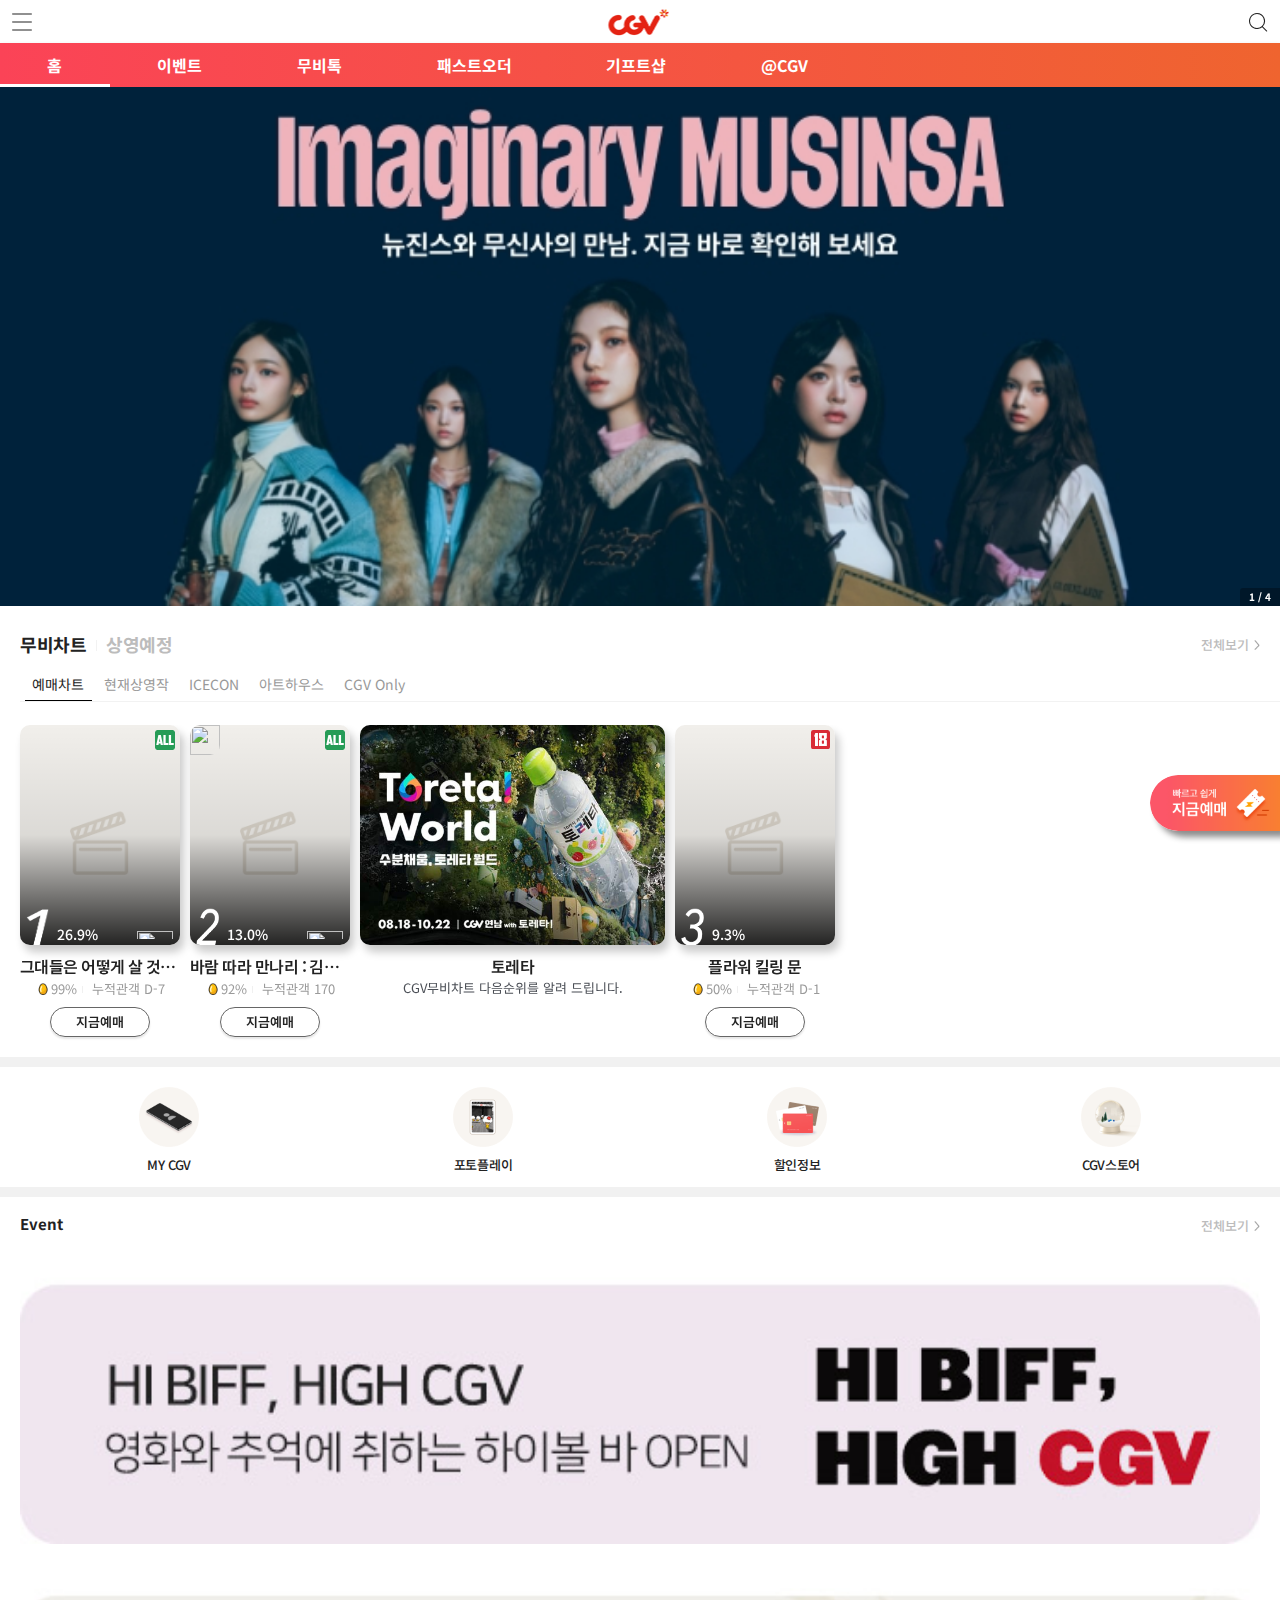
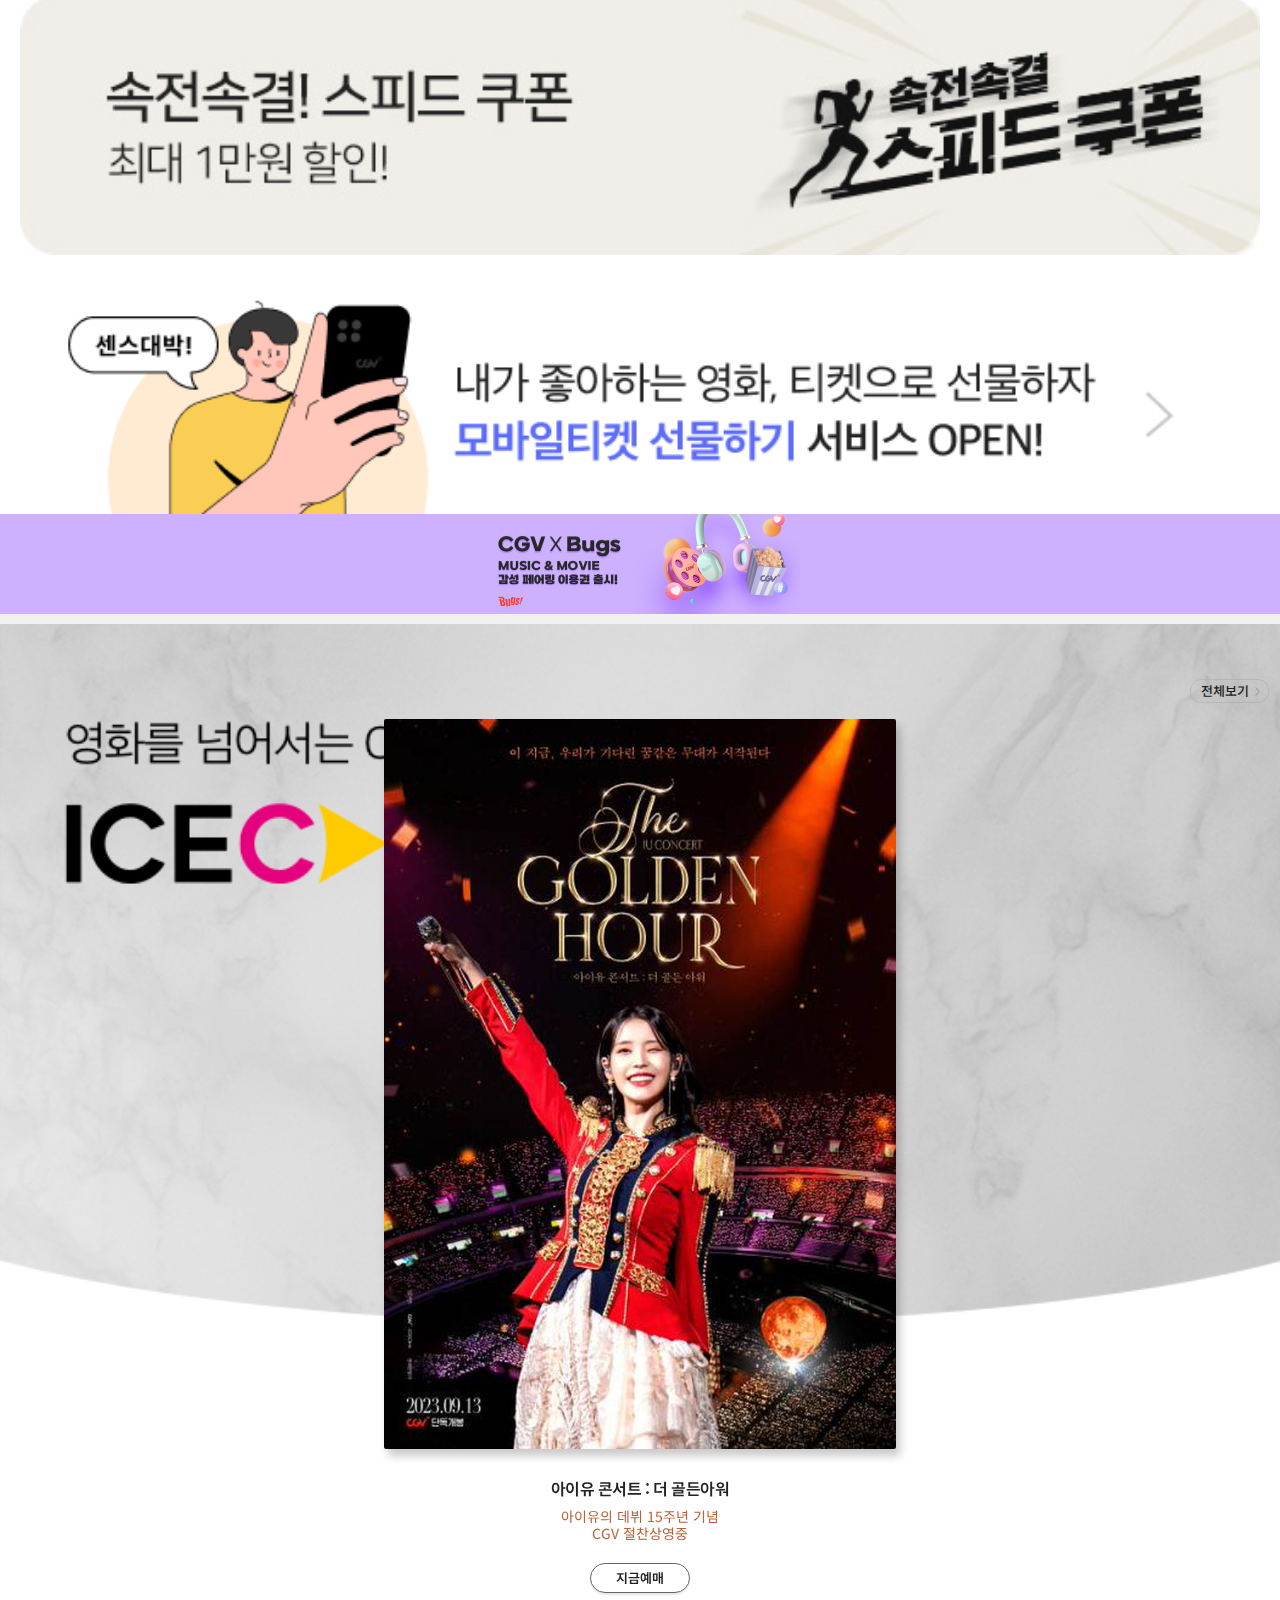
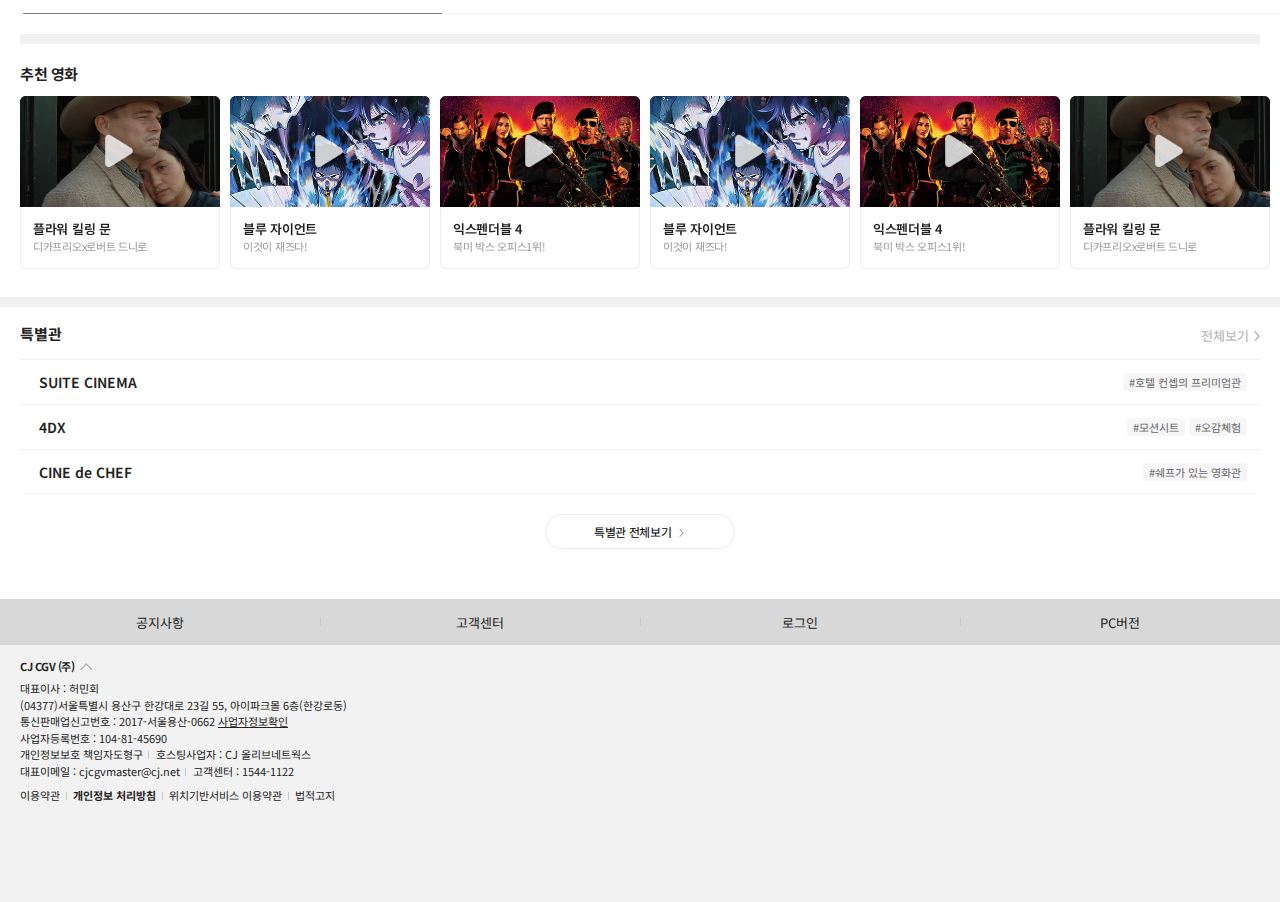
==== commit 0babf91c: "modify" ====
--- a/index.html
+++ b/index.html
@@ -1235,7 +1235,7 @@
         <ul class="cinema-list accordion">
 
           <li class="cinema-item">
-            <a href="" class="cinema-title active">
+            <a href="" class="cinema-title">
               <strong>SUITE CINEMA</strong>
               <div class="cinema-hash">
                 <span>호텔 컨셉의 프리미엄관</span>
--- a/assets/css/style.css
+++ b/assets/css/style.css
@@ -813,7 +813,7 @@
 }
 .main .sc-chart .chart-container .container-chart .hash-group .hash-list .active a {
   color: #222;
-  border-bottoM: 1px solid #000;
+  border-bottom: 1px solid #000;
 }
 .main .sc-chart .chart-container .container-chart .content-group {
   overflow-x: scroll;
@@ -1674,7 +1674,7 @@
   background-color: #f2f2f2;
 }
 .main .sc-recommend {
-  padding: 0 0 28px;
+  padding: 0 20px 28px;
 }
 .main .sc-recommend::before {
   content: "";
@@ -1684,7 +1684,7 @@
   background-color: #f1f1f1;
 }
 .main .sc-recommend .recommend-title {
-  padding: 20px 20px 13px;
+  padding: 20px 20px 13px 0px;
   font-weight: 700;
   font-size: 15px;
   color: #222;
@@ -1695,9 +1695,7 @@
   display: -webkit-box;
   display: -ms-flexbox;
   display: flex;
-  gap: 10px;
-  width: 100%;
-  padding: 0 20px;
+  width: 100%;
   white-space: nowrap;
 }
 .main .sc-recommend .recommend-list .recommend-item {
